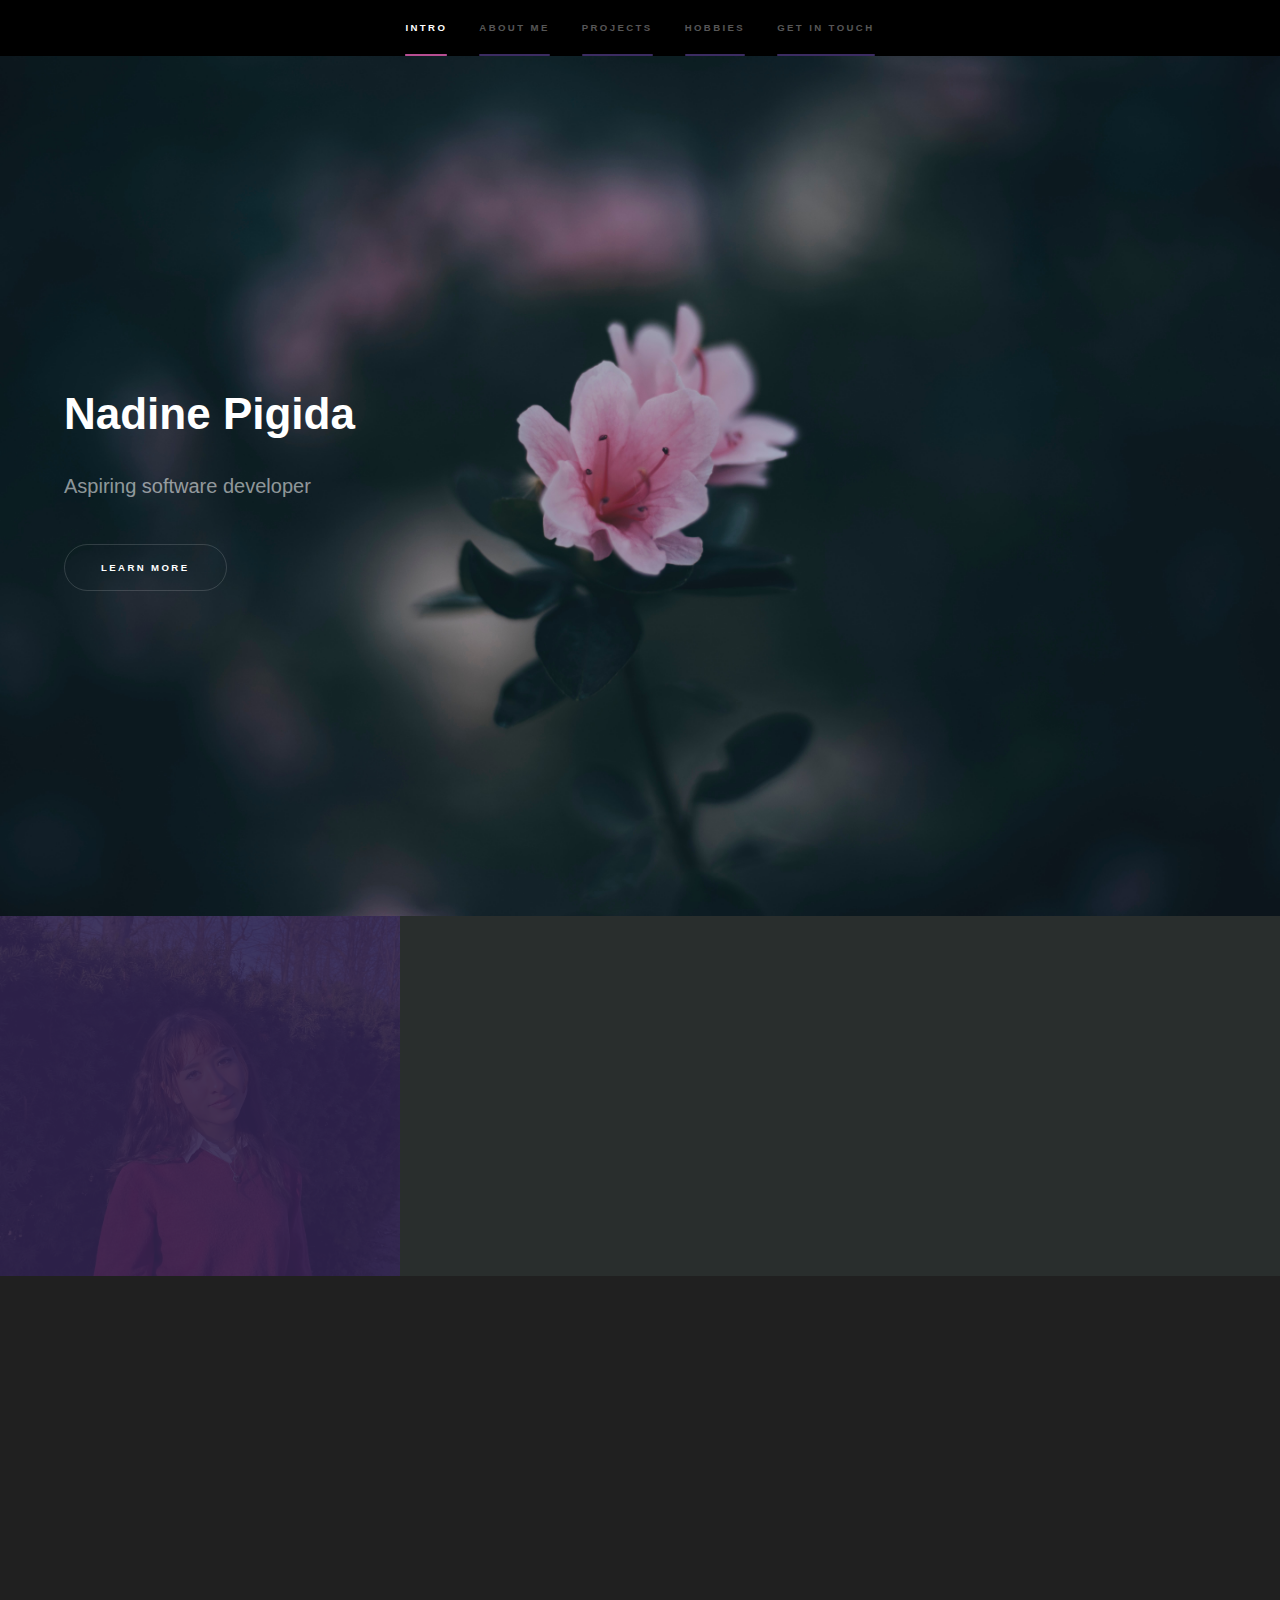
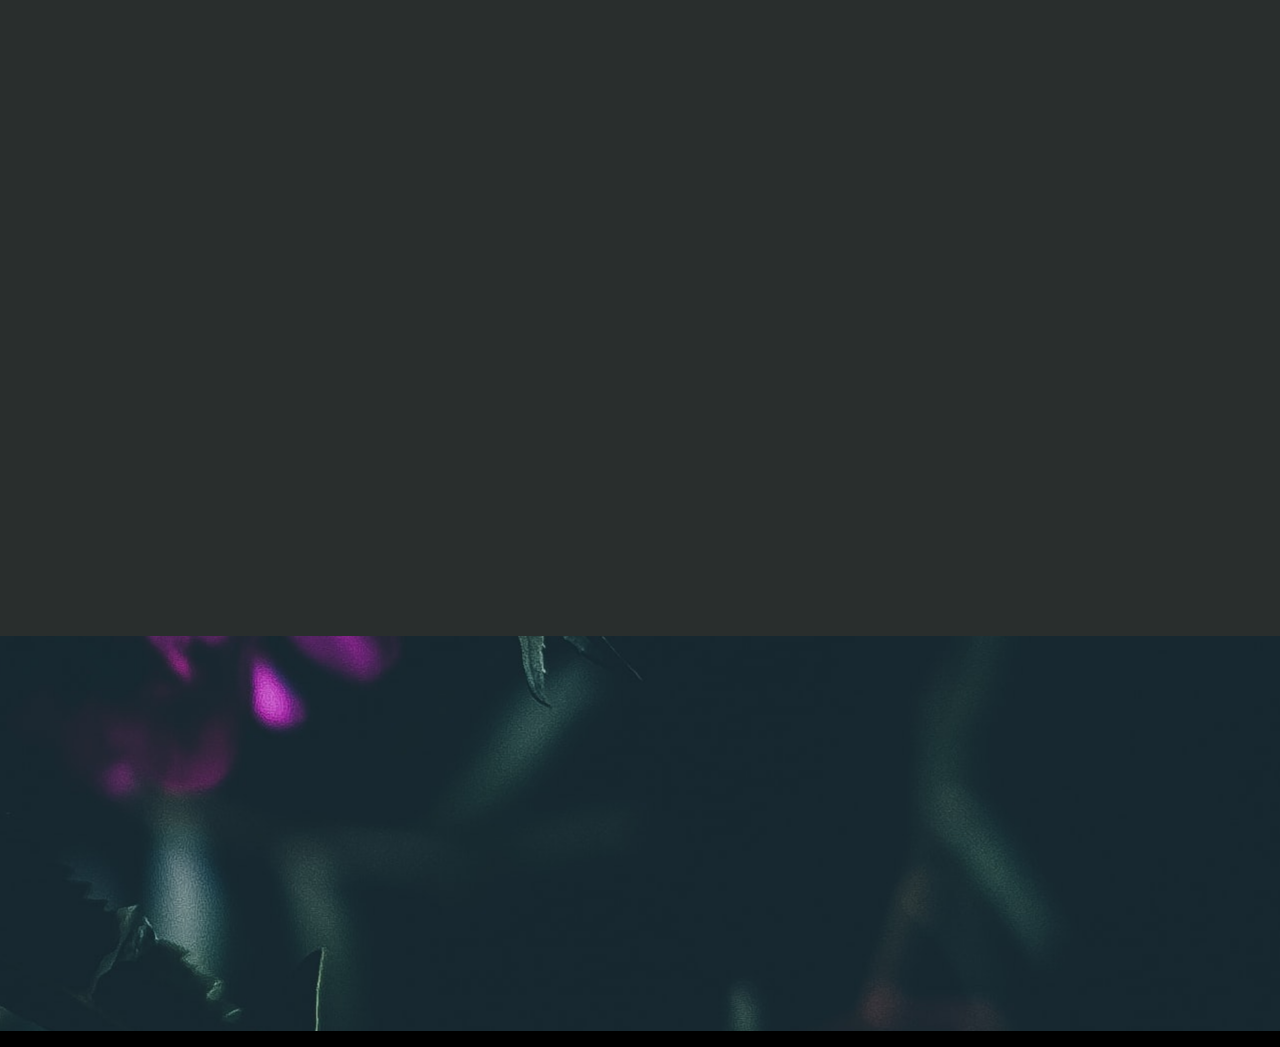
==== index.html @ 4c0759bb "Copying website!" ====
<!DOCTYPE HTML>
<!--
	Hyperspace by HTML5 UP
	html5up.net | @ajlkn
	Free for personal and commercial use under the CCA 3.0 license (html5up.net/license)
-->
<html>
	<head>
		<title>Nadine Pigida</title>
		<meta charset="utf-8" />
		<meta name="viewport" content="width=device-width, initial-scale=1, user-scalable=no" />
		<link rel="stylesheet" href="assets/css/main.css" />
		<noscript><link rel="stylesheet" href="assets/css/noscript.css" /></noscript>
	</head>
	<body class="is-preload">

		<!-- Sidebar -->
			<section id="sidebar">
				<div class="inner">
					<nav>
						<ul>
							<li><a href="#intro">Intro</a></li>
							<li><a href="#one">About me</a></li>
							<li><a href="#two">Projects</a></li>
							<li><a href="#three">Hobbies</a></li>
							<li><a href="#four">Get in touch</a></li>
						</ul>
					</nav>
				</div>
			</section>

		<!-- Wrapper -->
			<div id="wrapper">

				<!-- Intro -->
					<section id="intro" class="wrapper style1 fullscreen fade-up">
						<div class="inner">
							<h1>Nadine Pigida</h1>
							<p>Aspiring software developer<br></p>
							<ul class="actions">
								<li><a href="#one" class="button scrolly">Learn more</a></li>
							</ul>
						</div>
					</section>

				<!-- One -->
					<section id="one" class="wrapper style2 spotlights">
						<section>
							<a href="#" class="image"><img src="images/me.jpg" alt="" data-position="center center" /></a>
							<div class="content">
								<div class="inner">
									<h2>About me</h2>
									<p>Hi! My name is Nadine, and I'm currently in my 2A term pursuing a Computer Science degree at the University of Waterloo.
										I'm interested in finding innovative software solutions to improve the lives of others.
									</p>
									<ul class="actions">
										<li><a href="Resume.pdf" class="button" download>Download my resume!</a></li>
									<ul>
									</div>	
								</div>
								
								
							</section>
						</section>
					</section>


				<!-- Two -->
					<section id="two" class="wrapper style3 fade-up">
						<div class="inner">
							<span class="icon solid major fa-code"></span>
							<h2>Projects</h2>
							<p>Here are some projects that I've created during hackathons or during my free time!</p>
							<section id="one" class="wrapper style2-alt spotlights">
								<section>
									<div class="content">
										<div class="inner">
											<h2>KindKart</h2>
											<p>Ethical shopping and coupon database Chrome browser extension using HTML, CSS, 
												JavaScript, and Google Firebase.</p>
											<ul class="actions">
												<li><a href="http://kindkart.ca/" class="button">Visit website</a></li>
												<li><a href="https://github.com/nadinepi/KindKart" class="button">GitHub</a></li>
											</ul>
										</div>
									</div>
									<a href="http://kindkart.ca/" class="image"><img src="images/kindkart.png" alt="" data-position="center center" /></a>
								</section>
								<section>
									<a href="#" class="image"><img src="images/carrot.png" alt="" data-position="center center" /></a>
									<div class="content">
										<div class="inner">
											<h2>Carrot</h2>
											<p>Using positive-reinforcement to motivate children to complete tasks! Created with
												HTML, CSS, and JavaScript.
											</p>
											<ul class="actions">
												<li><a href="https://github.com/nadinepi/Carrot.github.io" class="button">GitHub</a></li>
											<ul>
										</div>
									</div>
								</section>
								<section>
									<div class="content">
										<div class="inner">
											<h2>Forget Me Not</h2>
											<p>An android application that is geared towards students, reminding them to take care 
												of themselves. With personal customization, students will get daily
												 reminders to help them keep track of their water intake, maintain a workout routine, consistent sleep schedule, and wash their hands!
											</p>
											<ul class="actions">
												<li><a href="https://github.com/nadinepi/ForgetMeNot" class="button">GitHub</a></li>
											</ul>
										</div>
									</div>
									<a href="#" class="image"><img src="images/forgetmenot.png" alt="" data-position="left center" /></a>
								</section>
							</section>

							<ul class="actions">
								<li><a href="generic.html" class="button">Learn more</a></li>
							</ul>
						</div>
					</section>

					<section id="three" class="wrapper style2 fade-up">
						<div class="inner">
							<h2>Hobbies</h2>
							<p>I love making time for myself to create art and play music. Creating art has taught me to be patient,
								detail-oriented, and to not be afraid of a challenge.
							</p>
							<section id="portfolio">
								<div class="project">
								  <img class="project__image" src="images/iceland.JPG" />
								  <div class="grid__overlay">
									<p>Oil painting - Waterfall in Iceland</p>
								  </div>
								</div>
								
								<div class="project">
								  <img class="project__image" src="images/cherries.jpg" />
								  <div class="grid__overlay">
									  <p>Oil painting - Cherries</p>
								  </div>
								</div>
								
								<div class="project">
								  <img class="project__image" src="images/bobross.jpg" />
								  <div class="grid__overlay">
									<p>Oil painting - The Grandeur of Summer (Bob Ross)</p>
								  </div>
								</div>
								
								<div class="project">
								  <img class="project__image" src="images/apple.jpg" />
								  <div class="grid__overlay">
									<p>Oil painting - Apple</p>
								  </div>
								</div>
								<div class="project">
								  <img class="project__image" src="images/rose.png" />
								  <div class="grid__overlay">
									<p>Sketch - Rose</p>
								  </div>
								</div>
								
								<div class="project">
								  <img class="project__image" src="images/daenerys.JPG" />
								  <div class="grid__overlay">
									<p>Sketch - Daenerys</p>
								  </div>
								</div>
								
								<div class="project">
								  <img class="project__image" src="https://images.unsplash.com/photo-1481762554390-ff5562748bdf?ixlib=rb-0.3.5&s=1b7f850b7f8f702e237b0f81c0ec0bf5&auto=format&fit=crop&w=700&q=80" />
								  <div class="grid__overlay">
									<button class="viewbutton">view more</button>
								  </div>
								</div>
								
								<div class="project">
								  <img class="project__image" src="https://images.unsplash.com/photo-1463620695885-8a91d87c53d0?ixlib=rb-0.3.5&s=e5bf2f64858b8abe2a386b0c6df594e4&auto=format&fit=crop&w=700&q=80" />
								  <div class="grid__overlay">
									<button class="viewbutton">view more</button>
								  </div>
								</div>
								<div class="overlay">
								  <div class="overlay__inner">
									<p class="close"></p>
									<img>
								  </div>
								</div>
							  </section>
						</div>
					</section>

				<!-- Three -->
					<section id="four" class="wrapper style1 fade-up">
						<div class="inner">
							<h2>Get in touch</h2>
							<p>Feel free to reach out to me through any of these methods!</p>
							<div class="split style1">
								<section>
									<ul class="contact">
										<li>
											<h3>Email</h3>
											<a href="nadine.pigida@live.com">nadine.pigida@live.com</a>
										</li>
										<li>
											<h3>Social</h3>
											<ul class="icons">
												<li><a href="https://github.com/nadinepi" class="icon brands fa-github"><span class="label">GitHub</span></a></li>
												<li><a href="https://www.linkedin.com/in/nadine-pigida-a307551ab/" class="icon brands fa-linkedin-in"><span class="label">LinkedIn</span></a></li>
											</ul>
										</li>
									</ul>
								</section>
							</div>
						</div>
					</section>

			</div>

		<!-- Footer -->

		<!-- Scripts -->
			<script src="assets/js/jquery.min.js"></script>
			<script src="assets/js/jquery.scrollex.min.js"></script>
			<script src="assets/js/jquery.scrolly.min.js"></script>
			<script src="assets/js/browser.min.js"></script>
			<script src="assets/js/breakpoints.min.js"></script>
			<script src="assets/js/util.js"></script>
			<script src="assets/js/main.js"></script>

	</body>
</html>
---- assets/css/main.css ----
@import url(fontawesome-all.min.css);

/*
	Hyperspace by HTML5 UP
	html5up.net | @ajlkn
	Free for personal and commercial use under the CCA 3.0 license (html5up.net/license)
*/

html, body, div, span, applet, object,
iframe, h1, h2, h3, h4, h5, h6, p, blockquote,
pre, a, abbr, acronym, address, big, cite,
code, del, dfn, em, img, ins, kbd, q, s, samp,
small, strike, strong, sub, sup, tt, var, b,
u, i, center, dl, dt, dd, ol, ul, li, fieldset,
form, label, legend, table, caption, tbody,
tfoot, thead, tr, th, td, article, aside,
canvas, details, embed, figure, figcaption,
footer, header, hgroup, menu, nav, output, ruby,
section, summary, time, mark, audio, video {
	margin: 0;
	padding: 0;
	border: 0;
	font-size: 100%;
	font: inherit;
	vertical-align: baseline;}

article, aside, details, figcaption, figure,
footer, header, hgroup, menu, nav, section {
	display: block;}

body {
	line-height: 1;
}

ol, ul {
	list-style: none;
}

blockquote, q {
	quotes: none;
}

	blockquote:before, blockquote:after, q:before, q:after {
		content: '';
		content: none;
	}

table {
	border-collapse: collapse;
	border-spacing: 0;
}

body {
	-webkit-text-size-adjust: none;
}

mark {
	background-color: transparent;
	color: inherit;
}

input::-moz-focus-inner {
	border: 0;
	padding: 0;
}

input, select, textarea {
	-moz-appearance: none;
	-webkit-appearance: none;
	-ms-appearance: none;
	appearance: none;
}

/* Basic */

	@-ms-viewport {
		width: device-width;
	}

	body {
		-ms-overflow-style: scrollbar;
	}

	@media screen and (max-width: 480px) {

		html, body {
			min-width: 320px;
		}

	}

	html {
		box-sizing: border-box;
	}

	*, *:before, *:after {
		box-sizing: inherit;
	}

	body {
		background: #000000;
	}

		body.is-preload *, body.is-preload *:before, body.is-preload *:after {
			-moz-animation: none !important;
			-webkit-animation: none !important;
			-ms-animation: none !important;
			animation: none !important;
			-moz-transition: none !important;
			-webkit-transition: none !important;
			-ms-transition: none !important;
			transition: none !important;
		}

/* Type */

	body, input, select, textarea {
		color: rgba(255, 255, 255, 0.55);
		font-family: Arial, Helvetica, sans-serif;
		font-size: 16.5pt;
		font-weight: normal;
		line-height: 1.75;
	}

		@media screen and (max-width: 1680px) {

			body, input, select, textarea {
				font-size: 13pt;
			}

		}

		@media screen and (max-width: 1280px) {

			body, input, select, textarea {
				font-size: 12pt;
			}

		}

		@media screen and (max-width: 360px) {

			body, input, select, textarea {
				font-size: 11pt;
			}

		}

	a {
		-moz-transition: color 0.2s ease, border-bottom-color 0.2s ease;
		-webkit-transition: color 0.2s ease, border-bottom-color 0.2s ease;
		-ms-transition: color 0.2s ease, border-bottom-color 0.2s ease;
		transition: color 0.2s ease, border-bottom-color 0.2s ease;
		border-bottom: dotted 1px rgba(255, 255, 255, 0.35);
		color: inherit;
		text-decoration: none;
	}

		a:hover {
			border-bottom-color: transparent;
			color: #ffffff;
		}

	strong, b {
		color: #ffffff;
		font-weight: bold;
	}

	em, i {
		font-style: italic;
	}

	p {
		margin: 0 0 2em 0;
	}

	h1, h2, h3, h4, h5, h6 {
		color: #ffffff;
		font-weight: bold;
		line-height: 1.5;
		margin: 0 0 0.5em 0;
	}

		h1 a, h2 a, h3 a, h4 a, h5 a, h6 a {
			color: inherit;
			text-decoration: none;
		}

	h1 {
		font-size: 2.75em;
	}

		h1.major {
			margin: 0 0 1.3em 0;
			position: relative;
			padding-bottom: 0.35em;
		}

			h1.major:after {
				background-image: -moz-linear-gradient(to right, #5e42a6, #b74e91);
				background-image: -webkit-linear-gradient(to right, #5e42a6, #b74e91);
				background-image: -ms-linear-gradient(to right, #5e42a6, #b74e91);
				background-image: linear-gradient(to right, #5e42a6, #b74e91);
				-moz-transition: max-width 0.2s ease;
				-webkit-transition: max-width 0.2s ease;
				-ms-transition: max-width 0.2s ease;
				transition: max-width 0.2s ease;
				border-radius: 0.2em;
				bottom: 0;
				content: '';
				height: 0.05em;
				position: absolute;
				right: 0;
				width: 100%;
			}

	h2 {
		font-size: 1.75em;
	}

	h3 {
		font-size: 1.1em;
	}

	h4 {
		font-size: 1em;
	}

	h5 {
		font-size: 0.8em;
	}

	h6 {
		font-size: 0.6em;
	}

	@media screen and (max-width: 736px) {

		h1 {
			font-size: 2em;
		}

		h2 {
			font-size: 1.25em;
		}

		h3 {
			font-size: 1em;
		}

		h4 {
			font-size: 0.8em;
		}

		h5 {
			font-size: 0.6em;
		}

		h6 {
			font-size: 0.6em;
		}

	}

	sub {
		font-size: 0.8em;
		position: relative;
		top: 0.5em;
	}

	sup {
		font-size: 0.8em;
		position: relative;
		top: -0.5em;
	}

	blockquote {
		border-left: solid 4px rgba(255, 255, 255, 0.15);
		font-style: italic;
		margin: 0 0 2em 0;
		padding: 0.5em 0 0.5em 2em;
	}

	code {
		background: rgba(255, 255, 255, 0.05);
		border-radius: 0.25em;
		border: solid 1px rgba(255, 255, 255, 0.15);
		font-family: "Courier New", monospace;
		font-size: 0.9em;
		margin: 0 0.25em;
		padding: 0.25em 0.65em;
	}

	pre {
		-webkit-overflow-scrolling: touch;
		font-family: "Courier New", monospace;
		font-size: 0.9em;
		margin: 0 0 2em 0;
	}

		pre code {
			display: block;
			line-height: 1.75em;
			padding: 1em 1.5em;
			overflow-x: auto;
		}

	hr {
		border: 0;
		border-bottom: solid 1px rgba(255, 255, 255, 0.15);
		margin: 2em 0;
	}

		hr.major {
			margin: 3em 0;
		}

	.align-left {
		text-align: left;
	}

	.align-center {
		text-align: center;
	}

	.align-right {
		text-align: right;
	}

/* Row */

	.row {
		display: flex;
		flex-wrap: wrap;
		box-sizing: border-box;
		align-items: stretch;
	}

		.row > * {
			box-sizing: border-box;
		}

		.row.gtr-uniform > * > :last-child {
			margin-bottom: 0;
		}

		.row.aln-left {
			justify-content: flex-start;
		}

		.row.aln-center {
			justify-content: center;
		}

		.row.aln-right {
			justify-content: flex-end;
		}

		.row.aln-top {
			align-items: flex-start;
		}

		.row.aln-middle {
			align-items: center;
		}

		.row.aln-bottom {
			align-items: flex-end;
		}

		.row > .imp {
			order: -1;
		}

		.row > .col-1 {
			width: 8.33333%;
		}

		.row > .off-1 {
			margin-left: 8.33333%;
		}

		.row > .col-2 {
			width: 16.66667%;
		}

		.row > .off-2 {
			margin-left: 16.66667%;
		}

		.row > .col-3 {
			width: 25%;
		}

		.row > .off-3 {
			margin-left: 25%;
		}

		.row > .col-4 {
			width: 33.33333%;
		}

		.row > .off-4 {
			margin-left: 33.33333%;
		}

		.row > .col-5 {
			width: 41.66667%;
		}

		.row > .off-5 {
			margin-left: 41.66667%;
		}

		.row > .col-6 {
			width: 50%;
		}

		.row > .off-6 {
			margin-left: 50%;
		}

		.row > .col-7 {
			width: 58.33333%;
		}

		.row > .off-7 {
			margin-left: 58.33333%;
		}

		.row > .col-8 {
			width: 66.66667%;
		}

		.row > .off-8 {
			margin-left: 66.66667%;
		}

		.row > .col-9 {
			width: 75%;
		}

		.row > .off-9 {
			margin-left: 75%;
		}

		.row > .col-10 {
			width: 83.33333%;
		}

		.row > .off-10 {
			margin-left: 83.33333%;
		}

		.row > .col-11 {
			width: 91.66667%;
		}

		.row > .off-11 {
			margin-left: 91.66667%;
		}

		.row > .col-12 {
			width: 100%;
		}

		.row > .off-12 {
			margin-left: 100%;
		}

		.row.gtr-0 {
			margin-top: 0;
			margin-left: 0em;
		}

			.row.gtr-0 > * {
				padding: 0 0 0 0em;
			}

			.row.gtr-0.gtr-uniform {
				margin-top: 0em;
			}

				.row.gtr-0.gtr-uniform > * {
					padding-top: 0em;
				}

		.row.gtr-25 {
			margin-top: 0;
			margin-left: -0.375em;
		}

			.row.gtr-25 > * {
				padding: 0 0 0 0.375em;
			}

			.row.gtr-25.gtr-uniform {
				margin-top: -0.375em;
			}

				.row.gtr-25.gtr-uniform > * {
					padding-top: 0.375em;
				}

		.row.gtr-50 {
			margin-top: 0;
			margin-left: -0.75em;
		}

			.row.gtr-50 > * {
				padding: 0 0 0 0.75em;
			}

			.row.gtr-50.gtr-uniform {
				margin-top: -0.75em;
			}

				.row.gtr-50.gtr-uniform > * {
					padding-top: 0.75em;
				}

		.row {
			margin-top: 0;
			margin-left: -1.5em;
		}

			.row > * {
				padding: 0 0 0 1.5em;
			}

			.row.gtr-uniform {
				margin-top: -1.5em;
			}

				.row.gtr-uniform > * {
					padding-top: 1.5em;
				}

		.row.gtr-150 {
			margin-top: 0;
			margin-left: -2.25em;
		}

			.row.gtr-150 > * {
				padding: 0 0 0 2.25em;
			}

			.row.gtr-150.gtr-uniform {
				margin-top: -2.25em;
			}

				.row.gtr-150.gtr-uniform > * {
					padding-top: 2.25em;
				}

		.row.gtr-200 {
			margin-top: 0;
			margin-left: -3em;
		}

			.row.gtr-200 > * {
				padding: 0 0 0 3em;
			}

			.row.gtr-200.gtr-uniform {
				margin-top: -3em;
			}

				.row.gtr-200.gtr-uniform > * {
					padding-top: 3em;
				}

		@media screen and (max-width: 1680px) {

			.row {
				display: flex;
				flex-wrap: wrap;
				box-sizing: border-box;
				align-items: stretch;
			}

				.row > * {
					box-sizing: border-box;
				}

				.row.gtr-uniform > * > :last-child {
					margin-bottom: 0;
				}

				.row.aln-left {
					justify-content: flex-start;
				}

				.row.aln-center {
					justify-content: center;
				}

				.row.aln-right {
					justify-content: flex-end;
				}

				.row.aln-top {
					align-items: flex-start;
				}

				.row.aln-middle {
					align-items: center;
				}

				.row.aln-bottom {
					align-items: flex-end;
				}

				.row > .imp-xlarge {
					order: -1;
				}

				.row > .col-1-xlarge {
					width: 8.33333%;
				}

				.row > .off-1-xlarge {
					margin-left: 8.33333%;
				}

				.row > .col-2-xlarge {
					width: 16.66667%;
				}

				.row > .off-2-xlarge {
					margin-left: 16.66667%;
				}

				.row > .col-3-xlarge {
					width: 25%;
				}

				.row > .off-3-xlarge {
					margin-left: 25%;
				}

				.row > .col-4-xlarge {
					width: 33.33333%;
				}

				.row > .off-4-xlarge {
					margin-left: 33.33333%;
				}

				.row > .col-5-xlarge {
					width: 41.66667%;
				}

				.row > .off-5-xlarge {
					margin-left: 41.66667%;
				}

				.row > .col-6-xlarge {
					width: 50%;
				}

				.row > .off-6-xlarge {
					margin-left: 50%;
				}

				.row > .col-7-xlarge {
					width: 58.33333%;
				}

				.row > .off-7-xlarge {
					margin-left: 58.33333%;
				}

				.row > .col-8-xlarge {
					width: 66.66667%;
				}

				.row > .off-8-xlarge {
					margin-left: 66.66667%;
				}

				.row > .col-9-xlarge {
					width: 75%;
				}

				.row > .off-9-xlarge {
					margin-left: 75%;
				}

				.row > .col-10-xlarge {
					width: 83.33333%;
				}

				.row > .off-10-xlarge {
					margin-left: 83.33333%;
				}

				.row > .col-11-xlarge {
					width: 91.66667%;
				}

				.row > .off-11-xlarge {
					margin-left: 91.66667%;
				}

				.row > .col-12-xlarge {
					width: 100%;
				}

				.row > .off-12-xlarge {
					margin-left: 100%;
				}

				.row.gtr-0 {
					margin-top: 0;
					margin-left: 0em;
				}

					.row.gtr-0 > * {
						padding: 0 0 0 0em;
					}

					.row.gtr-0.gtr-uniform {
						margin-top: 0em;
					}

						.row.gtr-0.gtr-uniform > * {
							padding-top: 0em;
						}

				.row.gtr-25 {
					margin-top: 0;
					margin-left: -0.375em;
				}

					.row.gtr-25 > * {
						padding: 0 0 0 0.375em;
					}

					.row.gtr-25.gtr-uniform {
						margin-top: -0.375em;
					}

						.row.gtr-25.gtr-uniform > * {
							padding-top: 0.375em;
						}

				.row.gtr-50 {
					margin-top: 0;
					margin-left: -0.75em;
				}

					.row.gtr-50 > * {
						padding: 0 0 0 0.75em;
					}

					.row.gtr-50.gtr-uniform {
						margin-top: -0.75em;
					}

						.row.gtr-50.gtr-uniform > * {
							padding-top: 0.75em;
						}

				.row {
					margin-top: 0;
					margin-left: -1.5em;
				}

					.row > * {
						padding: 0 0 0 1.5em;
					}

					.row.gtr-uniform {
						margin-top: -1.5em;
					}

						.row.gtr-uniform > * {
							padding-top: 1.5em;
						}

				.row.gtr-150 {
					margin-top: 0;
					margin-left: -2.25em;
				}

					.row.gtr-150 > * {
						padding: 0 0 0 2.25em;
					}

					.row.gtr-150.gtr-uniform {
						margin-top: -2.25em;
					}

						.row.gtr-150.gtr-uniform > * {
							padding-top: 2.25em;
						}

				.row.gtr-200 {
					margin-top: 0;
					margin-left: -3em;
				}

					.row.gtr-200 > * {
						padding: 0 0 0 3em;
					}

					.row.gtr-200.gtr-uniform {
						margin-top: -3em;
					}

						.row.gtr-200.gtr-uniform > * {
							padding-top: 3em;
						}

		}

		@media screen and (max-width: 1280px) {

			.row {
				display: flex;
				flex-wrap: wrap;
				box-sizing: border-box;
				align-items: stretch;
			}

				.row > * {
					box-sizing: border-box;
				}

				.row.gtr-uniform > * > :last-child {
					margin-bottom: 0;
				}

				.row.aln-left {
					justify-content: flex-start;
				}

				.row.aln-center {
					justify-content: center;
				}

				.row.aln-right {
					justify-content: flex-end;
				}

				.row.aln-top {
					align-items: flex-start;
				}

				.row.aln-middle {
					align-items: center;
				}

				.row.aln-bottom {
					align-items: flex-end;
				}

				.row > .imp-large {
					order: -1;
				}

				.row > .col-1-large {
					width: 8.33333%;
				}

				.row > .off-1-large {
					margin-left: 8.33333%;
				}

				.row > .col-2-large {
					width: 16.66667%;
				}

				.row > .off-2-large {
					margin-left: 16.66667%;
				}

				.row > .col-3-large {
					width: 25%;
				}

				.row > .off-3-large {
					margin-left: 25%;
				}

				.row > .col-4-large {
					width: 33.33333%;
				}

				.row > .off-4-large {
					margin-left: 33.33333%;
				}

				.row > .col-5-large {
					width: 41.66667%;
				}

				.row > .off-5-large {
					margin-left: 41.66667%;
				}

				.row > .col-6-large {
					width: 50%;
				}

				.row > .off-6-large {
					margin-left: 50%;
				}

				.row > .col-7-large {
					width: 58.33333%;
				}

				.row > .off-7-large {
					margin-left: 58.33333%;
				}

				.row > .col-8-large {
					width: 66.66667%;
				}

				.row > .off-8-large {
					margin-left: 66.66667%;
				}

				.row > .col-9-large {
					width: 75%;
				}

				.row > .off-9-large {
					margin-left: 75%;
				}

				.row > .col-10-large {
					width: 83.33333%;
				}

				.row > .off-10-large {
					margin-left: 83.33333%;
				}

				.row > .col-11-large {
					width: 91.66667%;
				}

				.row > .off-11-large {
					margin-left: 91.66667%;
				}

				.row > .col-12-large {
					width: 100%;
				}

				.row > .off-12-large {
					margin-left: 100%;
				}

				.row.gtr-0 {
					margin-top: 0;
					margin-left: 0em;
				}

					.row.gtr-0 > * {
						padding: 0 0 0 0em;
					}

					.row.gtr-0.gtr-uniform {
						margin-top: 0em;
					}

						.row.gtr-0.gtr-uniform > * {
							padding-top: 0em;
						}

				.row.gtr-25 {
					margin-top: 0;
					margin-left: -0.375em;
				}

					.row.gtr-25 > * {
						padding: 0 0 0 0.375em;
					}

					.row.gtr-25.gtr-uniform {
						margin-top: -0.375em;
					}

						.row.gtr-25.gtr-uniform > * {
							padding-top: 0.375em;
						}

				.row.gtr-50 {
					margin-top: 0;
					margin-left: -0.75em;
				}

					.row.gtr-50 > * {
						padding: 0 0 0 0.75em;
					}

					.row.gtr-50.gtr-uniform {
						margin-top: -0.75em;
					}

						.row.gtr-50.gtr-uniform > * {
							padding-top: 0.75em;
						}

				.row {
					margin-top: 0;
					margin-left: -1.5em;
				}

					.row > * {
						padding: 0 0 0 1.5em;
					}

					.row.gtr-uniform {
						margin-top: -1.5em;
					}

						.row.gtr-uniform > * {
							padding-top: 1.5em;
						}

				.row.gtr-150 {
					margin-top: 0;
					margin-left: -2.25em;
				}

					.row.gtr-150 > * {
						padding: 0 0 0 2.25em;
					}

					.row.gtr-150.gtr-uniform {
						margin-top: -2.25em;
					}

						.row.gtr-150.gtr-uniform > * {
							padding-top: 2.25em;
						}

				.row.gtr-200 {
					margin-top: 0;
					margin-left: -3em;
				}

					.row.gtr-200 > * {
						padding: 0 0 0 3em;
					}

					.row.gtr-200.gtr-uniform {
						margin-top: -3em;
					}

						.row.gtr-200.gtr-uniform > * {
							padding-top: 3em;
						}

		}

		@media screen and (max-width: 980px) {

			.row {
				display: flex;
				flex-wrap: wrap;
				box-sizing: border-box;
				align-items: stretch;
			}

				.row > * {
					box-sizing: border-box;
				}

				.row.gtr-uniform > * > :last-child {
					margin-bottom: 0;
				}

				.row.aln-left {
					justify-content: flex-start;
				}

				.row.aln-center {
					justify-content: center;
				}

				.row.aln-right {
					justify-content: flex-end;
				}

				.row.aln-top {
					align-items: flex-start;
				}

				.row.aln-middle {
					align-items: center;
				}

				.row.aln-bottom {
					align-items: flex-end;
				}

				.row > .imp-medium {
					order: -1;
				}

				.row > .col-1-medium {
					width: 8.33333%;
				}

				.row > .off-1-medium {
					margin-left: 8.33333%;
				}

				.row > .col-2-medium {
					width: 16.66667%;
				}

				.row > .off-2-medium {
					margin-left: 16.66667%;
				}

				.row > .col-3-medium {
					width: 25%;
				}

				.row > .off-3-medium {
					margin-left: 25%;
				}

				.row > .col-4-medium {
					width: 33.33333%;
				}

				.row > .off-4-medium {
					margin-left: 33.33333%;
				}

				.row > .col-5-medium {
					width: 41.66667%;
				}

				.row > .off-5-medium {
					margin-left: 41.66667%;
				}

				.row > .col-6-medium {
					width: 50%;
				}

				.row > .off-6-medium {
					margin-left: 50%;
				}

				.row > .col-7-medium {
					width: 58.33333%;
				}

				.row > .off-7-medium {
					margin-left: 58.33333%;
				}

				.row > .col-8-medium {
					width: 66.66667%;
				}

				.row > .off-8-medium {
					margin-left: 66.66667%;
				}

				.row > .col-9-medium {
					width: 75%;
				}

				.row > .off-9-medium {
					margin-left: 75%;
				}

				.row > .col-10-medium {
					width: 83.33333%;
				}

				.row > .off-10-medium {
					margin-left: 83.33333%;
				}

				.row > .col-11-medium {
					width: 91.66667%;
				}

				.row > .off-11-medium {
					margin-left: 91.66667%;
				}

				.row > .col-12-medium {
					width: 100%;
				}

				.row > .off-12-medium {
					margin-left: 100%;
				}

				.row.gtr-0 {
					margin-top: 0;
					margin-left: 0em;
				}

					.row.gtr-0 > * {
						padding: 0 0 0 0em;
					}

					.row.gtr-0.gtr-uniform {
						margin-top: 0em;
					}

						.row.gtr-0.gtr-uniform > * {
							padding-top: 0em;
						}

				.row.gtr-25 {
					margin-top: 0;
					margin-left: -0.375em;
				}

					.row.gtr-25 > * {
						padding: 0 0 0 0.375em;
					}

					.row.gtr-25.gtr-uniform {
						margin-top: -0.375em;
					}

						.row.gtr-25.gtr-uniform > * {
							padding-top: 0.375em;
						}

				.row.gtr-50 {
					margin-top: 0;
					margin-left: -0.75em;
				}

					.row.gtr-50 > * {
						padding: 0 0 0 0.75em;
					}

					.row.gtr-50.gtr-uniform {
						margin-top: -0.75em;
					}

						.row.gtr-50.gtr-uniform > * {
							padding-top: 0.75em;
						}

				.row {
					margin-top: 0;
					margin-left: -1.5em;
				}

					.row > * {
						padding: 0 0 0 1.5em;
					}

					.row.gtr-uniform {
						margin-top: -1.5em;
					}

						.row.gtr-uniform > * {
							padding-top: 1.5em;
						}

				.row.gtr-150 {
					margin-top: 0;
					margin-left: -2.25em;
				}

					.row.gtr-150 > * {
						padding: 0 0 0 2.25em;
					}

					.row.gtr-150.gtr-uniform {
						margin-top: -2.25em;
					}

						.row.gtr-150.gtr-uniform > * {
							padding-top: 2.25em;
						}

				.row.gtr-200 {
					margin-top: 0;
					margin-left: -3em;
				}

					.row.gtr-200 > * {
						padding: 0 0 0 3em;
					}

					.row.gtr-200.gtr-uniform {
						margin-top: -3em;
					}

						.row.gtr-200.gtr-uniform > * {
							padding-top: 3em;
						}

		}

		@media screen and (max-width: 736px) {

			.row {
				display: flex;
				flex-wrap: wrap;
				box-sizing: border-box;
				align-items: stretch;
			}

				.row > * {
					box-sizing: border-box;
				}

				.row.gtr-uniform > * > :last-child {
					margin-bottom: 0;
				}

				.row.aln-left {
					justify-content: flex-start;
				}

				.row.aln-center {
					justify-content: center;
				}

				.row.aln-right {
					justify-content: flex-end;
				}

				.row.aln-top {
					align-items: flex-start;
				}

				.row.aln-middle {
					align-items: center;
				}

				.row.aln-bottom {
					align-items: flex-end;
				}

				.row > .imp-small {
					order: -1;
				}

				.row > .col-1-small {
					width: 8.33333%;
				}

				.row > .off-1-small {
					margin-left: 8.33333%;
				}

				.row > .col-2-small {
					width: 16.66667%;
				}

				.row > .off-2-small {
					margin-left: 16.66667%;
				}

				.row > .col-3-small {
					width: 25%;
				}

				.row > .off-3-small {
					margin-left: 25%;
				}

				.row > .col-4-small {
					width: 33.33333%;
				}

				.row > .off-4-small {
					margin-left: 33.33333%;
				}

				.row > .col-5-small {
					width: 41.66667%;
				}

				.row > .off-5-small {
					margin-left: 41.66667%;
				}

				.row > .col-6-small {
					width: 50%;
				}

				.row > .off-6-small {
					margin-left: 50%;
				}

				.row > .col-7-small {
					width: 58.33333%;
				}

				.row > .off-7-small {
					margin-left: 58.33333%;
				}

				.row > .col-8-small {
					width: 66.66667%;
				}

				.row > .off-8-small {
					margin-left: 66.66667%;
				}

				.row > .col-9-small {
					width: 75%;
				}

				.row > .off-9-small {
					margin-left: 75%;
				}

				.row > .col-10-small {
					width: 83.33333%;
				}

				.row > .off-10-small {
					margin-left: 83.33333%;
				}

				.row > .col-11-small {
					width: 91.66667%;
				}

				.row > .off-11-small {
					margin-left: 91.66667%;
				}

				.row > .col-12-small {
					width: 100%;
				}

				.row > .off-12-small {
					margin-left: 100%;
				}

				.row.gtr-0 {
					margin-top: 0;
					margin-left: 0em;
				}

					.row.gtr-0 > * {
						padding: 0 0 0 0em;
					}

					.row.gtr-0.gtr-uniform {
						margin-top: 0em;
					}

						.row.gtr-0.gtr-uniform > * {
							padding-top: 0em;
						}

				.row.gtr-25 {
					margin-top: 0;
					margin-left: -0.375em;
				}

					.row.gtr-25 > * {
						padding: 0 0 0 0.375em;
					}

					.row.gtr-25.gtr-uniform {
						margin-top: -0.375em;
					}

						.row.gtr-25.gtr-uniform > * {
							padding-top: 0.375em;
						}

				.row.gtr-50 {
					margin-top: 0;
					margin-left: -0.75em;
				}

					.row.gtr-50 > * {
						padding: 0 0 0 0.75em;
					}

					.row.gtr-50.gtr-uniform {
						margin-top: -0.75em;
					}

						.row.gtr-50.gtr-uniform > * {
							padding-top: 0.75em;
						}

				.row {
					margin-top: 0;
					margin-left: -1.5em;
				}

					.row > * {
						padding: 0 0 0 1.5em;
					}

					.row.gtr-uniform {
						margin-top: -1.5em;
					}

						.row.gtr-uniform > * {
							padding-top: 1.5em;
						}

				.row.gtr-150 {
					margin-top: 0;
					margin-left: -2.25em;
				}

					.row.gtr-150 > * {
						padding: 0 0 0 2.25em;
					}

					.row.gtr-150.gtr-uniform {
						margin-top: -2.25em;
					}

						.row.gtr-150.gtr-uniform > * {
							padding-top: 2.25em;
						}

				.row.gtr-200 {
					margin-top: 0;
					margin-left: -3em;
				}

					.row.gtr-200 > * {
						padding: 0 0 0 3em;
					}

					.row.gtr-200.gtr-uniform {
						margin-top: -3em;
					}

						.row.gtr-200.gtr-uniform > * {
							padding-top: 3em;
						}

		}

		@media screen and (max-width: 480px) {

			.row {
				display: flex;
				flex-wrap: wrap;
				box-sizing: border-box;
				align-items: stretch;
			}

				.row > * {
					box-sizing: border-box;
				}

				.row.gtr-uniform > * > :last-child {
					margin-bottom: 0;
				}

				.row.aln-left {
					justify-content: flex-start;
				}

				.row.aln-center {
					justify-content: center;
				}

				.row.aln-right {
					justify-content: flex-end;
				}

				.row.aln-top {
					align-items: flex-start;
				}

				.row.aln-middle {
					align-items: center;
				}

				.row.aln-bottom {
					align-items: flex-end;
				}

				.row > .imp-xsmall {
					order: -1;
				}

				.row > .col-1-xsmall {
					width: 8.33333%;
				}

				.row > .off-1-xsmall {
					margin-left: 8.33333%;
				}

				.row > .col-2-xsmall {
					width: 16.66667%;
				}

				.row > .off-2-xsmall {
					margin-left: 16.66667%;
				}

				.row > .col-3-xsmall {
					width: 25%;
				}

				.row > .off-3-xsmall {
					margin-left: 25%;
				}

				.row > .col-4-xsmall {
					width: 33.33333%;
				}

				.row > .off-4-xsmall {
					margin-left: 33.33333%;
				}

				.row > .col-5-xsmall {
					width: 41.66667%;
				}

				.row > .off-5-xsmall {
					margin-left: 41.66667%;
				}

				.row > .col-6-xsmall {
					width: 50%;
				}

				.row > .off-6-xsmall {
					margin-left: 50%;
				}

				.row > .col-7-xsmall {
					width: 58.33333%;
				}

				.row > .off-7-xsmall {
					margin-left: 58.33333%;
				}

				.row > .col-8-xsmall {
					width: 66.66667%;
				}

				.row > .off-8-xsmall {
					margin-left: 66.66667%;
				}

				.row > .col-9-xsmall {
					width: 75%;
				}

				.row > .off-9-xsmall {
					margin-left: 75%;
				}

				.row > .col-10-xsmall {
					width: 83.33333%;
				}

				.row > .off-10-xsmall {
					margin-left: 83.33333%;
				}

				.row > .col-11-xsmall {
					width: 91.66667%;
				}

				.row > .off-11-xsmall {
					margin-left: 91.66667%;
				}

				.row > .col-12-xsmall {
					width: 100%;
				}

				.row > .off-12-xsmall {
					margin-left: 100%;
				}

				.row.gtr-0 {
					margin-top: 0;
					margin-left: 0em;
				}

					.row.gtr-0 > * {
						padding: 0 0 0 0em;
					}

					.row.gtr-0.gtr-uniform {
						margin-top: 0em;
					}

						.row.gtr-0.gtr-uniform > * {
							padding-top: 0em;
						}

				.row.gtr-25 {
					margin-top: 0;
					margin-left: -0.375em;
				}

					.row.gtr-25 > * {
						padding: 0 0 0 0.375em;
					}

					.row.gtr-25.gtr-uniform {
						margin-top: -0.375em;
					}

						.row.gtr-25.gtr-uniform > * {
							padding-top: 0.375em;
						}

				.row.gtr-50 {
					margin-top: 0;
					margin-left: -0.75em;
				}

					.row.gtr-50 > * {
						padding: 0 0 0 0.75em;
					}

					.row.gtr-50.gtr-uniform {
						margin-top: -0.75em;
					}

						.row.gtr-50.gtr-uniform > * {
							padding-top: 0.75em;
						}

				.row {
					margin-top: 0;
					margin-left: -1.5em;
				}

					.row > * {
						padding: 0 0 0 1.5em;
					}

					.row.gtr-uniform {
						margin-top: -1.5em;
					}

						.row.gtr-uniform > * {
							padding-top: 1.5em;
						}

				.row.gtr-150 {
					margin-top: 0;
					margin-left: -2.25em;
				}

					.row.gtr-150 > * {
						padding: 0 0 0 2.25em;
					}

					.row.gtr-150.gtr-uniform {
						margin-top: -2.25em;
					}

						.row.gtr-150.gtr-uniform > * {
							padding-top: 2.25em;
						}

				.row.gtr-200 {
					margin-top: 0;
					margin-left: -3em;
				}

					.row.gtr-200 > * {
						padding: 0 0 0 3em;
					}

					.row.gtr-200.gtr-uniform {
						margin-top: -3em;
					}

						.row.gtr-200.gtr-uniform > * {
							padding-top: 3em;
						}

		}

/* Box */

	.box {
		border-radius: 0.25em;
		border: solid 1px rgba(255, 255, 255, 0.15);
		margin-bottom: 2em;
		padding: 1.5em;
	}

		.box > :last-child,
		.box > :last-child > :last-child,
		.box > :last-child > :last-child > :last-child {
			margin-bottom: 0;
		}

		.box.alt {
			border: 0;
			border-radius: 0;
			padding: 0;
		}

/* Button */

	input[type="submit"],
	input[type="reset"],
	input[type="button"],
	button,
	.button {
		-moz-appearance: none;
		-webkit-appearance: none;
		-ms-appearance: none;
		appearance: none;
		-moz-transition: border-color 0.2s ease;
		-webkit-transition: border-color 0.2s ease;
		-ms-transition: border-color 0.2s ease;
		transition: border-color 0.2s ease;
		background-color: transparent;
		border: solid 1px !important;
		border-color: rgba(255, 255, 255, 0.15) !important;
		border-radius: 3em;
		color: #ffffff !important;
		cursor: pointer;
		display: inline-block;
		font-size: 0.6em;
		font-weight: bold;
		height: calc(4.75em + 2px);
		letter-spacing: 0.25em;
		line-height: 4.75em;
		outline: 0;
		padding: 0 3.75em;
		position: relative;
		text-align: center;
		text-decoration: none;
		text-transform: uppercase;
		white-space: nowrap;
	}

		input[type="submit"]:after,
		input[type="reset"]:after,
		input[type="button"]:after,
		button:after,
		.button:after {
			-moz-transform: scale(0.25);
			-webkit-transform: scale(0.25);
			-ms-transform: scale(0.25);
			transform: scale(0.25);
			pointer-events: none;
			-moz-transition: opacity 0.2s ease, -moz-transform 0.2s ease;
			-webkit-transition: opacity 0.2s ease, -webkit-transform 0.2s ease;
			-ms-transition: opacity 0.2s ease, -ms-transform 0.2s ease;
			transition: opacity 0.2s ease, transform 0.2s ease;
			background: #ffffff;
			border-radius: 3em;
			content: '';
			height: 100%;
			left: 0;
			opacity: 0;
			position: absolute;
			top: 0;
			width: 100%;
		}

		input[type="submit"].icon:before,
		input[type="reset"].icon:before,
		input[type="button"].icon:before,
		button.icon:before,
		.button.icon:before {
			margin-right: 0.75em;
		}

		input[type="submit"].fit,
		input[type="reset"].fit,
		input[type="button"].fit,
		button.fit,
		.button.fit {
			width: 100%;
		}

		input[type="submit"].small,
		input[type="reset"].small,
		input[type="button"].small,
		button.small,
		.button.small {
			font-size: 0.4em;
		}

		input[type="submit"].large,
		input[type="reset"].large,
		input[type="button"].large,
		button.large,
		.button.large {
			font-size: 0.8em;
		}

		input[type="submit"].primary,
		input[type="reset"].primary,
		input[type="button"].primary,
		button.primary,
		.button.primary {
			background-color: #ffffff;
			color: #312450 !important;
		}

			input[type="submit"].primary:after,
			input[type="reset"].primary:after,
			input[type="button"].primary:after,
			button.primary:after,
			.button.primary:after {
				display: none;
			}

		input[type="submit"].disabled, input[type="submit"]:disabled,
		input[type="reset"].disabled,
		input[type="reset"]:disabled,
		input[type="button"].disabled,
		input[type="button"]:disabled,
		button.disabled,
		button:disabled,
		.button.disabled,
		.button:disabled {
			cursor: default;
			opacity: 0.5;
			pointer-events: none;
		}

		input[type="submit"]:hover,
		input[type="reset"]:hover,
		input[type="button"]:hover,
		button:hover,
		.button:hover {
			border-color: rgba(255, 255, 255, 0.55) !important;
		}

			input[type="submit"]:hover:after,
			input[type="reset"]:hover:after,
			input[type="button"]:hover:after,
			button:hover:after,
			.button:hover:after {
				opacity: 0.05;
				-moz-transform: scale(1);
				-webkit-transform: scale(1);
				-ms-transform: scale(1);
				transform: scale(1);
			}

			input[type="submit"]:hover:active,
			input[type="reset"]:hover:active,
			input[type="button"]:hover:active,
			button:hover:active,
			.button:hover:active {
				border-color: #ffffff !important;
			}

				input[type="submit"]:hover:active:after,
				input[type="reset"]:hover:active:after,
				input[type="button"]:hover:active:after,
				button:hover:active:after,
				.button:hover:active:after {
					opacity: 0.1;
				}

/* Features */

	.features {
		display: -moz-flex;
		display: -webkit-flex;
		display: -ms-flex;
		display: flex;
		-moz-flex-wrap: wrap;
		-webkit-flex-wrap: wrap;
		-ms-flex-wrap: wrap;
		flex-wrap: wrap;
		border-radius: 0.25em;
		border: solid 1px rgba(255, 255, 255, 0.15);
		background: rgba(255, 255, 255, 0.05);
		margin: 0 0 2em 0;
	}

		.features section {
			padding: 3.5em 3em 1em 7em ;
			width: 50%;
			border-top: solid 1px rgba(255, 255, 255, 0.15);
			position: relative;
		}

			.features section:nth-child(-n + 2) {
				border-top-width: 0;
			}

			.features section:nth-child(2n) {
				border-left: solid 1px rgba(255, 255, 255, 0.15);
			}

			.features section .icon {
				-moz-transition: opacity 0.5s ease, -moz-transform 0.5s ease;
				-webkit-transition: opacity 0.5s ease, -webkit-transform 0.5s ease;
				-ms-transition: opacity 0.5s ease, -ms-transform 0.5s ease;
				transition: opacity 0.5s ease, transform 0.5s ease;
				-moz-transition-delay: 1s;
				-webkit-transition-delay: 1s;
				-ms-transition-delay: 1s;
				transition-delay: 1s;
				-moz-transform: scale(1);
				-webkit-transform: scale(1);
				-ms-transform: scale(1);
				transform: scale(1);
				position: absolute;
				left: 3em;
				top: 3em;
				opacity: 1;
			}

			.features section:nth-child(1) .icon {
				-moz-transition-delay: 0.15s;
				-webkit-transition-delay: 0.15s;
				-ms-transition-delay: 0.15s;
				transition-delay: 0.15s;
			}

			.features section:nth-child(2) .icon {
				-moz-transition-delay: 0.3s;
				-webkit-transition-delay: 0.3s;
				-ms-transition-delay: 0.3s;
				transition-delay: 0.3s;
			}

			.features section:nth-child(3) .icon {
				-moz-transition-delay: 0.45s;
				-webkit-transition-delay: 0.45s;
				-ms-transition-delay: 0.45s;
				transition-delay: 0.45s;
			}

			.features section:nth-child(4) .icon {
				-moz-transition-delay: 0.6s;
				-webkit-transition-delay: 0.6s;
				-ms-transition-delay: 0.6s;
				transition-delay: 0.6s;
			}

			.features section:nth-child(5) .icon {
				-moz-transition-delay: 0.75s;
				-webkit-transition-delay: 0.75s;
				-ms-transition-delay: 0.75s;
				transition-delay: 0.75s;
			}

			.features section:nth-child(6) .icon {
				-moz-transition-delay: 0.9s;
				-webkit-transition-delay: 0.9s;
				-ms-transition-delay: 0.9s;
				transition-delay: 0.9s;
			}

			.features section:nth-child(7) .icon {
				-moz-transition-delay: 1.05s;
				-webkit-transition-delay: 1.05s;
				-ms-transition-delay: 1.05s;
				transition-delay: 1.05s;
			}

			.features section:nth-child(8) .icon {
				-moz-transition-delay: 1.2s;
				-webkit-transition-delay: 1.2s;
				-ms-transition-delay: 1.2s;
				transition-delay: 1.2s;
			}

			.features section:nth-child(9) .icon {
				-moz-transition-delay: 1.35s;
				-webkit-transition-delay: 1.35s;
				-ms-transition-delay: 1.35s;
				transition-delay: 1.35s;
			}

			.features section:nth-child(10) .icon {
				-moz-transition-delay: 1.5s;
				-webkit-transition-delay: 1.5s;
				-ms-transition-delay: 1.5s;
				transition-delay: 1.5s;
			}

			.features section:nth-child(11) .icon {
				-moz-transition-delay: 1.65s;
				-webkit-transition-delay: 1.65s;
				-ms-transition-delay: 1.65s;
				transition-delay: 1.65s;
			}

			.features section:nth-child(12) .icon {
				-moz-transition-delay: 1.8s;
				-webkit-transition-delay: 1.8s;
				-ms-transition-delay: 1.8s;
				transition-delay: 1.8s;
			}

			.features section:nth-child(13) .icon {
				-moz-transition-delay: 1.95s;
				-webkit-transition-delay: 1.95s;
				-ms-transition-delay: 1.95s;
				transition-delay: 1.95s;
			}

			.features section:nth-child(14) .icon {
				-moz-transition-delay: 2.1s;
				-webkit-transition-delay: 2.1s;
				-ms-transition-delay: 2.1s;
				transition-delay: 2.1s;
			}

			.features section:nth-child(15) .icon {
				-moz-transition-delay: 2.25s;
				-webkit-transition-delay: 2.25s;
				-ms-transition-delay: 2.25s;
				transition-delay: 2.25s;
			}

			.features section:nth-child(16) .icon {
				-moz-transition-delay: 2.4s;
				-webkit-transition-delay: 2.4s;
				-ms-transition-delay: 2.4s;
				transition-delay: 2.4s;
			}

			.features section:nth-child(17) .icon {
				-moz-transition-delay: 2.55s;
				-webkit-transition-delay: 2.55s;
				-ms-transition-delay: 2.55s;
				transition-delay: 2.55s;
			}

			.features section:nth-child(18) .icon {
				-moz-transition-delay: 2.7s;
				-webkit-transition-delay: 2.7s;
				-ms-transition-delay: 2.7s;
				transition-delay: 2.7s;
			}

			.features section:nth-child(19) .icon {
				-moz-transition-delay: 2.85s;
				-webkit-transition-delay: 2.85s;
				-ms-transition-delay: 2.85s;
				transition-delay: 2.85s;
			}

			.features section:nth-child(20) .icon {
				-moz-transition-delay: 3s;
				-webkit-transition-delay: 3s;
				-ms-transition-delay: 3s;
				transition-delay: 3s;
			}

		.features.inactive section .icon {
			-moz-transform: scale(0.5);
			-webkit-transform: scale(0.5);
			-ms-transform: scale(0.5);
			transform: scale(0.5);
			opacity: 0;
		}

		@media screen and (max-width: 980px) {

			.features {
				display: block;
			}

				.features section {
					border-top-width: 1px !important;
					border-left-width: 0 !important;
					width: 100%;
				}

					.features section:first-child {
						border-top-width: 0 !important;
					}

		}

		@media screen and (max-width: 736px) {

			.features section {
				padding: 2.5em 1.5em 0.1em 5.5em ;
			}

				.features section .icon {
					left: 1.5em;
					top: 2em;
				}

		}

		@media screen and (max-width: 480px) {

			.features section {
				padding: 2em 1.5em 0.1em 1.5em ;
			}

				.features section .icon {
					left: 0;
					position: relative;
					top: 0;
				}

		}

/* Form */

	form {
		margin: 0 0 2em 0;
	}

		form > :last-child {
			margin-bottom: 0;
		}

		form > .fields {
			display: -moz-flex;
			display: -webkit-flex;
			display: -ms-flex;
			display: flex;
			-moz-flex-wrap: wrap;
			-webkit-flex-wrap: wrap;
			-ms-flex-wrap: wrap;
			flex-wrap: wrap;
			width: calc(100% + 3em);
			margin: -1.5em 0 2em -1.5em;
		}

			form > .fields > .field {
				-moz-flex-grow: 0;
				-webkit-flex-grow: 0;
				-ms-flex-grow: 0;
				flex-grow: 0;
				-moz-flex-shrink: 0;
				-webkit-flex-shrink: 0;
				-ms-flex-shrink: 0;
				flex-shrink: 0;
				padding: 1.5em 0 0 1.5em;
				width: calc(100% - 1.5em);
			}

				form > .fields > .field.half {
					width: calc(50% - 0.75em);
				}

				form > .fields > .field.third {
					width: calc(100%/3 - 0.5em);
				}

				form > .fields > .field.quarter {
					width: calc(25% - 0.375em);
				}

		@media screen and (max-width: 480px) {

			form > .fields {
				width: calc(100% + 3em);
				margin: -1.5em 0 2em -1.5em;
			}

				form > .fields > .field {
					padding: 1.5em 0 0 1.5em;
					width: calc(100% - 1.5em);
				}

					form > .fields > .field.half {
						width: calc(100% - 1.5em);
					}

					form > .fields > .field.third {
						width: calc(100% - 1.5em);
					}

					form > .fields > .field.quarter {
						width: calc(100% - 1.5em);
					}

		}

	label {
		color: #ffffff;
		font-weight: bold;
		line-height: 1.5;
		margin: 0 0 0.7em 0;
		display: block;
		font-size: 1.1em;
	}

	input[type="text"],
	input[type="password"],
	input[type="email"],
	input[type="tel"],
	select,
	textarea {
		-moz-appearance: none;
		-webkit-appearance: none;
		-ms-appearance: none;
		appearance: none;
		background: rgba(255, 255, 255, 0.05);
		border-radius: 0.25em;
		border: none;
		border: solid 1px rgba(255, 255, 255, 0.15);
		color: inherit;
		display: block;
		outline: 0;
		padding: 0 1em;
		text-decoration: none;
		width: 100%;
	}

		input[type="text"]:invalid,
		input[type="password"]:invalid,
		input[type="email"]:invalid,
		input[type="tel"]:invalid,
		select:invalid,
		textarea:invalid {
			box-shadow: none;
		}

		input[type="text"]:focus,
		input[type="password"]:focus,
		input[type="email"]:focus,
		input[type="tel"]:focus,
		select:focus,
		textarea:focus {
			border-color: #ffffff;
			box-shadow: 0 0 0 1px #ffffff;
		}

	select {
		background-image: url("data:image/svg+xml;charset=utf8,%3Csvg xmlns='http://www.w3.org/2000/svg' width='40' height='40' preserveAspectRatio='none' viewBox='0 0 40 40'%3E%3Cpath d='M9.4,12.3l10.4,10.4l10.4-10.4c0.2-0.2,0.5-0.4,0.9-0.4c0.3,0,0.6,0.1,0.9,0.4l3.3,3.3c0.2,0.2,0.4,0.5,0.4,0.9 c0,0.4-0.1,0.6-0.4,0.9L20.7,31.9c-0.2,0.2-0.5,0.4-0.9,0.4c-0.3,0-0.6-0.1-0.9-0.4L4.3,17.3c-0.2-0.2-0.4-0.5-0.4-0.9 c0-0.4,0.1-0.6,0.4-0.9l3.3-3.3c0.2-0.2,0.5-0.4,0.9-0.4S9.1,12.1,9.4,12.3z' fill='rgba(255, 255, 255, 0.15)' /%3E%3C/svg%3E");
		background-size: 1.25rem;
		background-repeat: no-repeat;
		background-position: calc(100% - 1rem) center;
		height: 2.75em;
		padding-right: 2.75em;
		text-overflow: ellipsis;
	}

		select option {
			color: #ffffff;
			background: #312450;
		}

		select:focus::-ms-value {
			background-color: transparent;
		}

		select::-ms-expand {
			display: none;
		}

	input[type="text"],
	input[type="password"],
	input[type="email"],
	select {
		height: 2.75em;
	}

	textarea {
		padding: 0.75em 1em;
	}

		body.is-ie textarea {
			min-height: 10em;
		}

	input[type="checkbox"],
	input[type="radio"] {
		-moz-appearance: none;
		-webkit-appearance: none;
		-ms-appearance: none;
		appearance: none;
		display: block;
		float: left;
		margin-right: -2em;
		opacity: 0;
		width: 1em;
		z-index: -1;
	}

		input[type="checkbox"] + label,
		input[type="radio"] + label {
			text-decoration: none;
			color: rgba(255, 255, 255, 0.55);
			cursor: pointer;
			display: inline-block;
			font-size: 1em;
			font-weight: normal;
			padding-left: 2.4em;
			padding-right: 0.75em;
			position: relative;
		}

			input[type="checkbox"] + label:before,
			input[type="radio"] + label:before {
				-moz-osx-font-smoothing: grayscale;
				-webkit-font-smoothing: antialiased;
				display: inline-block;
				font-style: normal;
				font-variant: normal;
				text-rendering: auto;
				line-height: 1;
				text-transform: none !important;
				font-family: 'Font Awesome 5 Free';
				font-weight: 900;
			}

			input[type="checkbox"] + label:before,
			input[type="radio"] + label:before {
				background: rgba(255, 255, 255, 0.05);
				border-radius: 0.25em;
				border: solid 1px rgba(255, 255, 255, 0.15);
				content: '';
				display: inline-block;
				font-size: 0.8em;
				height: 2.0625em;
				left: 0;
				line-height: 2.0625em;
				position: absolute;
				text-align: center;
				top: 0;
				width: 2.0625em;
			}

		input[type="checkbox"]:checked + label:before,
		input[type="radio"]:checked + label:before {
			background: #ffffff;
			border-color: #ffffff;
			color: #b74e91;
			content: '\f00c';
		}

		input[type="checkbox"]:focus + label:before,
		input[type="radio"]:focus + label:before {
			border-color: #ffffff;
			box-shadow: 0 0 0 1px #ffffff;
		}

	input[type="checkbox"] + label:before {
		border-radius: 0.25em;
	}

	input[type="radio"] + label:before {
		border-radius: 100%;
	}

	::-webkit-input-placeholder {
		color: rgba(255, 255, 255, 0.35) !important;
		opacity: 1.0;
	}

	:-moz-placeholder {
		color: rgba(255, 255, 255, 0.35) !important;
		opacity: 1.0;
	}

	::-moz-placeholder {
		color: rgba(255, 255, 255, 0.35) !important;
		opacity: 1.0;
	}

	:-ms-input-placeholder {
		color: rgba(255, 255, 255, 0.35) !important;
		opacity: 1.0;
	}

/* Icon */

	.icon {
		text-decoration: none;
		border-bottom: none;
		position: relative;
	}

		.icon:before {
			-moz-osx-font-smoothing: grayscale;
			-webkit-font-smoothing: antialiased;
			display: inline-block;
			font-style: normal;
			font-variant: normal;
			text-rendering: auto;
			line-height: 1;
			text-transform: none !important;
			font-family: 'Font Awesome 5 Free';
			font-weight: 400;
		}

		.icon > .label {
			display: none;
		}

		.icon:before {
			line-height: inherit;
		}

		.icon.solid:before {
			font-weight: 900;
		}

		.icon.brands:before {
			font-family: 'Font Awesome 5 Brands';
		}

		.icon.major {
			width: 2.5em;
			height: 2.5em;
			display: block;
			background: #ffffff;
			border-radius: 100%;
			color: #312450;
			text-align: center;
			line-height: 2.5em;
			margin: 0 0 1.3em 0;
		}

			.icon.major:before {
				font-size: 1.25em;
			}

				.wrapper.style1 .icon.major:before {
					color: #5e42a6;
				}

				.wrapper.style1-alt .icon.major:before {
					color: #493382;
				}

				.wrapper.style2 .icon.major:before {
					color: #5052b5;
				}

				.wrapper.style2-alt .icon.major:before {
					color: #3e4094;
				}

				.wrapper.style3 .icon.major:before {
					color: #b74e91;
				}

				.wrapper.style3-alt .icon.major:before {
					color: #953d75;
				}

/* Image */

	.image {
		border-radius: 0.25em;
		border: 0;
		display: inline-block;
		position: relative;
	}

		.image img {
			border-radius: 0.25em;
			display: block;
		}

		.image.left, .image.right {
			max-width: 40%;
		}

			.image.left img, .image.right img {
				width: 100%;
			}

		.image.left {
			float: left;
			margin: 0 1.5em 1em 0;
			top: 0.25em;
		}

		.image.right {
			float: right;
			margin: 0 0 1em 1.5em;
			top: 0.25em;
		}

		.image.fit {
			display: block;
			margin: 0 0 2em 0;
			width: 100%;
		}

			.image.fit img {
				width: 100%;
			}

		.image.main {
			display: block;
			margin: 0 0 3em 0;
			width: 100%;
		}

			.image.main img {
				width: 100%;
			}

/* List */

	ol {
		list-style: decimal;
		margin: 0 0 2em 0;
		padding-left: 1.25em;
	}

		ol li {
			padding-left: 0.25em;
		}

	ul {
		list-style: disc;
		margin: 0 0 2em 0;
		padding-left: 1em;
	}

		ul li {
			padding-left: 0.5em;
		}

		ul.alt {
			list-style: none;
			padding-left: 0;
		}

			ul.alt li {
				border-top: solid 1px rgba(255, 255, 255, 0.15);
				padding: 0.5em 0;
			}

				ul.alt li:first-child {
					border-top: 0;
					padding-top: 0;
				}

	dl {
		margin: 0 0 2em 0;
	}

		dl dt {
			display: block;
			font-weight: bold;
			margin: 0 0 1em 0;
		}

		dl dd {
			margin-left: 2em;
		}

/* Actions */

	ul.actions {
		display: -moz-flex;
		display: -webkit-flex;
		display: -ms-flex;
		display: flex;
		cursor: default;
		list-style: none;
		margin-left: -1em;
		padding-left: 0;
	}

		ul.actions li {
			padding: 0 0 0 1em;
			vertical-align: middle;
		}

		ul.actions.special {
			-moz-justify-content: center;
			-webkit-justify-content: center;
			-ms-justify-content: center;
			justify-content: center;
			width: 100%;
			margin-left: 0;
		}

			ul.actions.special li:first-child {
				padding-left: 0;
			}

		ul.actions.stacked {
			-moz-flex-direction: column;
			-webkit-flex-direction: column;
			-ms-flex-direction: column;
			flex-direction: column;
			margin-left: 0;
		}

			ul.actions.stacked li {
				padding: 1.3em 0 0 0;
			}

				ul.actions.stacked li:first-child {
					padding-top: 0;
				}

		ul.actions.fit {
			width: calc(100% + 1em);
		}

			ul.actions.fit li {
				-moz-flex-grow: 1;
				-webkit-flex-grow: 1;
				-ms-flex-grow: 1;
				flex-grow: 1;
				-moz-flex-shrink: 1;
				-webkit-flex-shrink: 1;
				-ms-flex-shrink: 1;
				flex-shrink: 1;
				width: 100%;
			}

				ul.actions.fit li > * {
					width: 100%;
				}

			ul.actions.fit.stacked {
				width: 100%;
			}

		@media screen and (max-width: 480px) {

			ul.actions:not(.fixed) {
				-moz-flex-direction: column;
				-webkit-flex-direction: column;
				-ms-flex-direction: column;
				flex-direction: column;
				margin-left: 0;
				width: 100% !important;
			}

				ul.actions:not(.fixed) li {
					-moz-flex-grow: 1;
					-webkit-flex-grow: 1;
					-ms-flex-grow: 1;
					flex-grow: 1;
					-moz-flex-shrink: 1;
					-webkit-flex-shrink: 1;
					-ms-flex-shrink: 1;
					flex-shrink: 1;
					padding: 1em 0 0 0;
					text-align: center;
					width: 100%;
				}

					ul.actions:not(.fixed) li > * {
						width: 100%;
					}

					ul.actions:not(.fixed) li:first-child {
						padding-top: 0;
					}

					ul.actions:not(.fixed) li input[type="submit"],
					ul.actions:not(.fixed) li input[type="reset"],
					ul.actions:not(.fixed) li input[type="button"],
					ul.actions:not(.fixed) li button,
					ul.actions:not(.fixed) li .button {
						width: 100%;
					}

						ul.actions:not(.fixed) li input[type="submit"].icon:before,
						ul.actions:not(.fixed) li input[type="reset"].icon:before,
						ul.actions:not(.fixed) li input[type="button"].icon:before,
						ul.actions:not(.fixed) li button.icon:before,
						ul.actions:not(.fixed) li .button.icon:before {
							margin-left: -0.5rem;
						}

		}

/* Contact */

	ul.contact {
		list-style: none;
		padding: 0;
	}

		ul.contact > li {
			padding: 0;
			margin: 1.5em 0 0 0;
		}

			ul.contact > li:first-child {
				margin-top: 0;
			}

/* Icons */

	ul.icons {
		cursor: default;
		list-style: none;
		padding-left: 0;
	}

		ul.icons li {
			display: inline-block;
			padding: 0 0.75em 0 0;
		}

			ul.icons li:last-child {
				padding-right: 0;
			}

			ul.icons li > a, ul.icons li > span {
				border: 0;
			}

				ul.icons li > a .label, ul.icons li > span .label {
					display: none;
				}

/* Menu */

	ul.menu {
		list-style: none;
		padding: 0;
	}

		ul.menu > li {
			border-left: solid 1px rgba(255, 255, 255, 0.15);
			display: inline-block;
			line-height: 1;
			margin-left: 1.5em;
			padding: 0 0 0 1.5em;
		}

			ul.menu > li:first-child {
				border-left: 0;
				margin: 0;
				padding-left: 0;
			}

		@media screen and (max-width: 480px) {

			ul.menu > li {
				border-left: 0;
				display: block;
				line-height: inherit;
				margin: 0.5em 0 0 0;
				padding-left: 0;
			}

		}

/* Section/Article */

	section.special, article.special {
		text-align: center;
	}

	header p {
		color: rgba(255, 255, 255, 0.35);
		position: relative;
		margin: 0 0 1.5em 0;
	}

	header h2 + p {
		font-size: 1.25em;
		margin-top: -1em;
		line-height: 1.5em;
	}

	header h3 + p {
		font-size: 1.1em;
		margin-top: -0.8em;
		line-height: 1.5em;
	}

	header h4 + p,
	header h5 + p,
	header h6 + p {
		font-size: 0.9em;
		margin-top: -0.6em;
		line-height: 1.5em;
	}

/* Split */

	.split {
		display: -moz-flex;
		display: -webkit-flex;
		display: -ms-flex;
		display: flex;
	}

		.split > * {
			width: calc(50% - 2.5em);
		}

		.split > :nth-child(2n - 1) {
			padding-right: 2.5em;
			border-right: solid 1px rgba(255, 255, 255, 0.15);
		}

		.split > :nth-child(2n) {
			padding-left: 2.5em;
		}

		.split.style1 > :nth-child(2n - 1) {
			width: calc(66.66666% - 2.5em);
		}

		.split.style1 > :nth-child(2n) {
			width: calc(33.33333% - 2.5em);
		}

		@media screen and (max-width: 1680px) {

			.split > * {
				width: calc(50% - 2em);
			}

			.split > :nth-child(2n - 1) {
				padding-right: 2em;
			}

			.split > :nth-child(2n) {
				padding-left: 2em;
			}

			.split.style1 > :nth-child(2n - 1) {
				width: calc(66.66666% - 2em);
			}

			.split.style1 > :nth-child(2n) {
				width: calc(33.33333% - 2em);
			}

		}

		@media screen and (max-width: 980px) {

			.split {
				display: block;
			}

				.split > * {
					border-top: solid 1px rgba(255, 255, 255, 0.15);
					margin: 4em 0 0 0;
					padding: 4em 0 0 0;
					width: 100% !important;
				}

				.split > :nth-child(2n - 1) {
					border-right: 0;
					padding-right: 0;
				}

				.split > :nth-child(2n) {
					padding-left: 0;
				}

				.split > :first-child {
					border-top: 0;
					margin-top: 0;
					padding-top: 0;
				}

		}

		@media screen and (max-width: 736px) {

			.split > * {
				margin: 3em 0 0 0;
				padding: 3em 0 0 0;
			}

		}

/* Spotlights */

	.spotlights > section {
		display: -moz-flex;
		display: -webkit-flex;
		display: -ms-flex;
		display: flex;
		-moz-flex-direction: row;
		-webkit-flex-direction: row;
		-ms-flex-direction: row;
		flex-direction: row;
		min-height: 22.5em;
	}

		body.is-ie .spotlights > section {
			min-height: 0;
		}

		.spotlights > section > .image {
			background-position: center center;
			background-size: cover;
			border-radius: 0;
			display: block;
			position: relative;
			width: 25em;
		}

			.spotlights > section > .image img {
				border-radius: 0;
				display: block;
			}

			.spotlights > section > .image:before {
				-moz-transition: opacity 1s ease;
				-webkit-transition: opacity 1s ease;
				-ms-transition: opacity 1s ease;
				transition: opacity 1s ease;
				background: rgba(49, 36, 80, 0.9);
				content: '';
				display: block;
				height: 100%;
				left: 0;
				opacity: 0;
				position: absolute;
				top: 0;
				width: 100%;
			}

		.spotlights > section > .content {
			padding: 4em 5em 2em 5em ;
			display: -moz-flex;
			display: -webkit-flex;
			display: -ms-flex;
			display: flex;
			-moz-flex-direction: column;
			-webkit-flex-direction: column;
			-ms-flex-direction: column;
			flex-direction: column;
			-moz-justify-content: center;
			-webkit-justify-content: center;
			-ms-justify-content: center;
			justify-content: center;
			width: 50em;
			-ms-flex: 1;
		}

			.spotlights > section > .content > .inner {
				-moz-transform: translateX(0) translateY(0);
				-webkit-transform: translateX(0) translateY(0);
				-ms-transform: translateX(0) translateY(0);
				transform: translateX(0) translateY(0);
				-moz-transition: opacity 1s ease, -moz-transform 1s ease;
				-webkit-transition: opacity 1s ease, -webkit-transform 1s ease;
				-ms-transition: opacity 1s ease, -ms-transform 1s ease;
				transition: opacity 1s ease, transform 1s ease;
				opacity: 1;
			}

		.spotlights > section:nth-child(2) {
			background-color: rgba(0, 0, 0, 0.05);
		}

		.spotlights > section:nth-child(3) {
			background-color: rgba(0, 0, 0, 0.1);
		}

		.spotlights > section.inactive > .image:before,
		body.is-preload .spotlights > section > .image:before {
			opacity: 1;
		}

		.spotlights > section.inactive > .content > .inner,
		body.is-preload .spotlights > section > .content > .inner {
			-moz-transform: translateX(-1em);
			-webkit-transform: translateX(-1em);
			-ms-transform: translateX(-1em);
			transform: translateX(-1em);
			opacity: 0;
		}

		@media screen and (max-width: 1680px) {

			.spotlights > section > .content {
				padding: 4em 4em 2em 4em ;
			}

		}

		@media screen and (max-width: 980px) {

			.spotlights > section {
				display: block;
			}

				.spotlights > section > .image {
					width: 100%;
					height: 50vh;
				}

				.spotlights > section > .content {
					width: 100%;
				}

				.spotlights > section.inactive > .content > .inner,
				body.is-preload .spotlights > section > .content > .inner {
					-moz-transform: translateY(1em);
					-webkit-transform: translateY(1em);
					-ms-transform: translateY(1em);
					transform: translateY(1em);
				}

		}

		@media screen and (max-width: 736px) {

			.spotlights > section > .image {
				height: 50vh;
				min-height: 15em;
			}

			.spotlights > section > .content {
				padding: 3em 2em 1em 2em ;
			}

		}

/* Table */

	.table-wrapper {
		-webkit-overflow-scrolling: touch;
		overflow-x: auto;
	}

	table {
		margin: 0 0 2em 0;
		width: 100%;
	}

		table tbody tr {
			border: solid 1px rgba(255, 255, 255, 0.15);
			border-left: 0;
			border-right: 0;
		}

			table tbody tr:nth-child(2n + 1) {
				background-color: rgba(255, 255, 255, 0.05);
			}

		table td {
			padding: 0.75em 0.75em;
		}

		table th {
			color: #ffffff;
			font-size: 1em;
			font-weight: bold;
			padding: 0 0.75em 0.75em 0.75em;
			text-align: left;
		}

		table thead {
			border-bottom: solid 2px rgba(255, 255, 255, 0.15);
		}

		table tfoot {
			border-top: solid 2px rgba(255, 255, 255, 0.15);
		}

		table.alt {
			border-collapse: separate;
		}

			table.alt tbody tr td {
				border: solid 1px rgba(255, 255, 255, 0.15);
				border-left-width: 0;
				border-top-width: 0;
			}

				table.alt tbody tr td:first-child {
					border-left-width: 1px;
				}

			table.alt tbody tr:first-child td {
				border-top-width: 1px;
			}

			table.alt thead {
				border-bottom: 0;
			}

			table.alt tfoot {
				border-top: 0;
			}

/* Wrapper */

	.wrapper {
		position: relative;
	}

		.wrapper > .inner {
			padding: 5em 5em 3em 5em ;
			max-width: 100%;
			width: 75em;
		}

			@media screen and (max-width: 1680px) {

				.wrapper > .inner {
					padding: 4em 4em 2em 4em ;
				}

			}

			@media screen and (max-width: 1280px) {

				.wrapper > .inner {
					width: 100%;
				}

			}

			@media screen and (max-width: 736px) {

				.wrapper > .inner {
					padding: 3em 2em 1em 2em ;
				}

			}

		.wrapper.alt {
			background-color: #261c3e;
		}

		.wrapper.style1 {
			background-image: url(../../images/flowers.jpg);
			background-position: 90% 60%;
			background-color: #493382;
		}

		.wrapper.style1-alt {
			background-color: #493382;
		}

		.wrapper.style2 {
			background-color: #292e2d;
		}

		.wrapper.style2-alt {
			background-color: #ffffff1a;
		}

		.wrapper.style3 {
			background-color: #9c9c9c34;
		}

		.wrapper.style3-alt {
			background-color: #953d75;
		}

		.wrapper.fullscreen {
			display: -moz-flex;
			display: -webkit-flex;
			display: -ms-flex;
			display: flex;
			-moz-flex-direction: column;
			-webkit-flex-direction: column;
			-ms-flex-direction: column;
			flex-direction: column;
			-moz-justify-content: center;
			-webkit-justify-content: center;
			-ms-justify-content: center;
			justify-content: center;
			min-height: 100vh;
		}

			body.is-ie .wrapper.fullscreen {
				height: 100vh;
			}

			@media screen and (max-width: 1280px) {

				.wrapper.fullscreen {
					min-height: calc(100vh - 2.5em);
				}

					body.is-ie .wrapper.fullscreen {
						height: calc(100vh - 2.5em);
					}

			}

			@media screen and (max-width: 736px) {

				.wrapper.fullscreen {
					padding: 2em 0;
					min-height: 0;
				}

					body.is-ie .wrapper.fullscreen {
						height: auto;
					}

			}

		.wrapper.fade-up > .inner {
			-moz-transform: translateY(0);
			-webkit-transform: translateY(0);
			-ms-transform: translateY(0);
			transform: translateY(0);
			-moz-transition: opacity 1s ease, -moz-transform 1s ease;
			-webkit-transition: opacity 1s ease, -webkit-transform 1s ease;
			-ms-transition: opacity 1s ease, -ms-transform 1s ease;
			transition: opacity 1s ease, transform 1s ease;
			opacity: 1.0;
		}

		.wrapper.fade-up.inactive > .inner,
		body.is-preload .wrapper.fade-up > .inner {
			opacity: 0;
			-moz-transform: translateY(1em);
			-webkit-transform: translateY(1em);
			-ms-transform: translateY(1em);
			transform: translateY(1em);
		}

		.wrapper.fade-down > .inner {
			-moz-transform: translateY(0);
			-webkit-transform: translateY(0);
			-ms-transform: translateY(0);
			transform: translateY(0);
			-moz-transition: opacity 1s ease, -moz-transform 1s ease;
			-webkit-transition: opacity 1s ease, -webkit-transform 1s ease;
			-ms-transition: opacity 1s ease, -ms-transform 1s ease;
			transition: opacity 1s ease, transform 1s ease;
			opacity: 1.0;
		}

		.wrapper.fade-down.inactive > .inner,
		body.is-preload .wrapper.fade-down > .inner {
			opacity: 0;
			-moz-transform: translateY(-1em);
			-webkit-transform: translateY(-1em);
			-ms-transform: translateY(-1em);
			transform: translateY(-1em);
		}

		.wrapper.fade > .inner {
			-moz-transition: opacity 1s ease;
			-webkit-transition: opacity 1s ease;
			-ms-transition: opacity 1s ease;
			transition: opacity 1s ease;
			opacity: 1.0;
		}

		.wrapper.fade.inactive > .inner,
		body.is-preload .wrapper.fade > .inner {
			opacity: 0;
		}

/* Header */

	#header {
		display: -moz-flex;
		display: -webkit-flex;
		display: -ms-flex;
		display: flex;
		background-color: #5e42a6;
		cursor: default;
		padding: 1.75em 2em;
	}

		#header > .title {
			border: 0;
			color: #ffffff;
			display: block;
			font-size: 1.25em;
			font-weight: bold;
		}

		#header > nav {
			-moz-flex: 1;
			-webkit-flex: 1;
			-ms-flex: 1;
			flex: 1;
			text-align: right;
		}

			#header > nav > ul {
				margin: 0;
				padding: 0;
			}

				#header > nav > ul > li {
					display: inline-block;
					margin-left: 1.75em;
					padding: 0;
					vertical-align: middle;
				}

					#header > nav > ul > li:first-child {
						margin-left: 0;
					}

					#header > nav > ul > li a {
						border: 0;
						color: rgba(255, 255, 255, 0.35);
						display: inline-block;
						font-size: 0.6em;
						font-weight: bold;
						letter-spacing: 0.25em;
						text-transform: uppercase;
					}

						#header > nav > ul > li a:hover {
							color: rgba(255, 255, 255, 0.55);
						}

						#header > nav > ul > li a.active {
							color: #ffffff;
						}

		@media screen and (max-width: 736px) {

			#header {
				padding: 1em 2em;
			}

		}

		@media screen and (max-width: 480px) {

			#header {
				display: block;
				padding: 0 2em;
				text-align: left;
			}

				#header .title {
					font-size: 1.25em;
					padding: 1em 0;
				}

				#header > nav {
					border-top: solid 1px rgba(255, 255, 255, 0.15);
					text-align: inherit;
				}

					#header > nav > ul > li {
						margin-left: 1.5em;
					}

						#header > nav > ul > li a {
							height: 6em;
							line-height: 6em;
						}

		}

/* Wrapper (main) */

	#sidebar + #wrapper {
		margin-left: 18em;
	}

		@media screen and (max-width: 1280px) {

			#sidebar + #wrapper {
				margin-left: 0;
				padding-top: 3.5em;
			}

		}

		@media screen and (max-width: 736px) {

			#sidebar + #wrapper {
				padding-top: 0;
			}

		}

	#header + #wrapper > .wrapper > .inner {
		margin: 0 auto;
	}

/* Footer */

	#sidebar + #wrapper + #footer {
		margin-left: 18em;
	}

		@media screen and (max-width: 1280px) {

			#sidebar + #wrapper + #footer {
				margin-left: 0;
			}

		}

	#footer > .inner a {
		border-bottom-color: rgba(255, 255, 255, 0.15);
	}

		#footer > .inner a:hover {
			border-bottom-color: transparent;
		}

	#footer > .inner .menu {
		font-size: 0.8em;
		color: rgba(255, 255, 255, 0.15);
	}

	#header + #wrapper + #footer > .inner {
		margin: 0 auto;
	}

/* Sidebar */

	#sidebar {
		padding: 2.5em 2.5em 0.5em 2.5em ;
		background: #000000;
		cursor: default;
		height: 100vh;
		left: 0;
		overflow-x: hidden;
		overflow-y: auto;
		position: fixed;
		text-align: right;
		top: 0;
		width: 18em;
		z-index: 10000;
	}

		#sidebar > .inner {
			display: -moz-flex;
			display: -webkit-flex;
			display: -ms-flex;
			display: flex;
			-moz-flex-direction: column;
			-webkit-flex-direction: column;
			-ms-flex-direction: column;
			flex-direction: column;
			-moz-justify-content: center;
			-webkit-justify-content: center;
			-ms-justify-content: center;
			justify-content: center;
			-moz-transform: translateY(0);
			-webkit-transform: translateY(0);
			-ms-transform: translateY(0);
			transform: translateY(0);
			-moz-transition: opacity 1s ease;
			-webkit-transition: opacity 1s ease;
			-ms-transition: opacity 1s ease;
			transition: opacity 1s ease;
			min-height: 100%;
			opacity: 1;
			width: 100%;
		}

			body.is-ie #sidebar > .inner {
				height: 100%;
			}

		#sidebar nav > ul {
			list-style: none;
			padding: 0;
		}

			#sidebar nav > ul > li {
				-moz-transform: translateY(0);
				-webkit-transform: translateY(0);
				-ms-transform: translateY(0);
				transform: translateY(0);
				-moz-transition: opacity 0.15s ease, -moz-transform 0.75s ease;
				-webkit-transition: opacity 0.15s ease, -webkit-transform 0.75s ease;
				-ms-transition: opacity 0.15s ease, -ms-transform 0.75s ease;
				transition: opacity 0.15s ease, transform 0.75s ease;
				margin: 1.5em 0 0 0;
				opacity: 1;
				padding: 0;
				position: relative;
			}

				#sidebar nav > ul > li:first-child {
					margin: 0;
				}

				#sidebar nav > ul > li:nth-child(1) {
					-moz-transition-delay: 0.45s;
					-webkit-transition-delay: 0.45s;
					-ms-transition-delay: 0.45s;
					transition-delay: 0.45s;
				}

				#sidebar nav > ul > li:nth-child(2) {
					-moz-transition-delay: 0.65s;
					-webkit-transition-delay: 0.65s;
					-ms-transition-delay: 0.65s;
					transition-delay: 0.65s;
				}

				#sidebar nav > ul > li:nth-child(3) {
					-moz-transition-delay: 0.85s;
					-webkit-transition-delay: 0.85s;
					-ms-transition-delay: 0.85s;
					transition-delay: 0.85s;
				}

				#sidebar nav > ul > li:nth-child(4) {
					-moz-transition-delay: 1.05s;
					-webkit-transition-delay: 1.05s;
					-ms-transition-delay: 1.05s;
					transition-delay: 1.05s;
				}

				#sidebar nav > ul > li:nth-child(5) {
					-moz-transition-delay: 1.25s;
					-webkit-transition-delay: 1.25s;
					-ms-transition-delay: 1.25s;
					transition-delay: 1.25s;
				}

				#sidebar nav > ul > li:nth-child(6) {
					-moz-transition-delay: 1.45s;
					-webkit-transition-delay: 1.45s;
					-ms-transition-delay: 1.45s;
					transition-delay: 1.45s;
				}

				#sidebar nav > ul > li:nth-child(7) {
					-moz-transition-delay: 1.65s;
					-webkit-transition-delay: 1.65s;
					-ms-transition-delay: 1.65s;
					transition-delay: 1.65s;
				}

				#sidebar nav > ul > li:nth-child(8) {
					-moz-transition-delay: 1.85s;
					-webkit-transition-delay: 1.85s;
					-ms-transition-delay: 1.85s;
					transition-delay: 1.85s;
				}

				#sidebar nav > ul > li:nth-child(9) {
					-moz-transition-delay: 2.05s;
					-webkit-transition-delay: 2.05s;
					-ms-transition-delay: 2.05s;
					transition-delay: 2.05s;
				}

				#sidebar nav > ul > li:nth-child(10) {
					-moz-transition-delay: 2.25s;
					-webkit-transition-delay: 2.25s;
					-ms-transition-delay: 2.25s;
					transition-delay: 2.25s;
				}

				#sidebar nav > ul > li:nth-child(11) {
					-moz-transition-delay: 2.45s;
					-webkit-transition-delay: 2.45s;
					-ms-transition-delay: 2.45s;
					transition-delay: 2.45s;
				}

				#sidebar nav > ul > li:nth-child(12) {
					-moz-transition-delay: 2.65s;
					-webkit-transition-delay: 2.65s;
					-ms-transition-delay: 2.65s;
					transition-delay: 2.65s;
				}

				#sidebar nav > ul > li:nth-child(13) {
					-moz-transition-delay: 2.85s;
					-webkit-transition-delay: 2.85s;
					-ms-transition-delay: 2.85s;
					transition-delay: 2.85s;
				}

				#sidebar nav > ul > li:nth-child(14) {
					-moz-transition-delay: 3.05s;
					-webkit-transition-delay: 3.05s;
					-ms-transition-delay: 3.05s;
					transition-delay: 3.05s;
				}

				#sidebar nav > ul > li:nth-child(15) {
					-moz-transition-delay: 3.25s;
					-webkit-transition-delay: 3.25s;
					-ms-transition-delay: 3.25s;
					transition-delay: 3.25s;
				}

				#sidebar nav > ul > li:nth-child(16) {
					-moz-transition-delay: 3.45s;
					-webkit-transition-delay: 3.45s;
					-ms-transition-delay: 3.45s;
					transition-delay: 3.45s;
				}

				#sidebar nav > ul > li:nth-child(17) {
					-moz-transition-delay: 3.65s;
					-webkit-transition-delay: 3.65s;
					-ms-transition-delay: 3.65s;
					transition-delay: 3.65s;
				}

				#sidebar nav > ul > li:nth-child(18) {
					-moz-transition-delay: 3.85s;
					-webkit-transition-delay: 3.85s;
					-ms-transition-delay: 3.85s;
					transition-delay: 3.85s;
				}

				#sidebar nav > ul > li:nth-child(19) {
					-moz-transition-delay: 4.05s;
					-webkit-transition-delay: 4.05s;
					-ms-transition-delay: 4.05s;
					transition-delay: 4.05s;
				}

				#sidebar nav > ul > li:nth-child(20) {
					-moz-transition-delay: 4.25s;
					-webkit-transition-delay: 4.25s;
					-ms-transition-delay: 4.25s;
					transition-delay: 4.25s;
				}

		#sidebar nav a {
			-moz-transition: color 0.2s ease;
			-webkit-transition: color 0.2s ease;
			-ms-transition: color 0.2s ease;
			transition: color 0.2s ease;
			border: 0;
			color: rgba(255, 255, 255, 0.35);
			display: block;
			font-size: 0.6em;
			font-weight: bold;
			letter-spacing: 0.25em;
			line-height: 1.75;
			outline: 0;
			padding: 1.35em 0;
			position: relative;
			text-decoration: none;
			text-transform: uppercase;
		}

			#sidebar nav a:before, #sidebar nav a:after {
				border-radius: 0.2em;
				bottom: 0;
				content: '';
				height: 0.2em;
				position: absolute;
				right: 0;
				width: 100%;
			}

			#sidebar nav a:before {
				background: #3c2c62;
			}

			#sidebar nav a:after {
				background-image: -moz-linear-gradient(to right, #5e42a6, #b74e91);
				background-image: -webkit-linear-gradient(to right, #5e42a6, #b74e91);
				background-image: -ms-linear-gradient(to right, #5e42a6, #b74e91);
				background-image: linear-gradient(to right, #5e42a6, #b74e91);
				-moz-transition: max-width 0.2s ease;
				-webkit-transition: max-width 0.2s ease;
				-ms-transition: max-width 0.2s ease;
				transition: max-width 0.2s ease;
				max-width: 0;
			}

			#sidebar nav a:hover {
				color: rgba(255, 255, 255, 0.55);
			}

			#sidebar nav a.active {
				color: #ffffff;
			}

				#sidebar nav a.active:after {
					max-width: 100%;
				}

		body.is-preload #sidebar > .inner {
			opacity: 0;
		}

		body.is-preload #sidebar nav ul li {
			-moz-transform: translateY(2em);
			-webkit-transform: translateY(2em);
			-ms-transform: translateY(2em);
			transform: translateY(2em);
			opacity: 0;
		}

		@media screen and (max-width: 1280px) {

			#sidebar {
				height: 3.5em;
				left: 0;
				line-height: 3.5em;
				overflow: hidden;
				padding: 0;
				text-align: center;
				top: 0;
				width: 100%;
			}

				#sidebar > .inner {
					-moz-flex-direction: row;
					-webkit-flex-direction: row;
					-ms-flex-direction: row;
					flex-direction: row;
					-moz-align-items: -moz-stretch;
					-webkit-align-items: -webkit-stretch;
					-ms-align-items: -ms-stretch;
					align-items: stretch;
					height: inherit;
					line-height: inherit;
				}

				#sidebar nav {
					height: inherit;
					line-height: inherit;
				}

					#sidebar nav ul {
						display: -moz-flex;
						display: -webkit-flex;
						display: -ms-flex;
						display: flex;
						height: inherit;
						line-height: inherit;
						margin: 0;
					}

						#sidebar nav ul li {
							display: block;
							height: inherit;
							line-height: inherit;
							margin: 0 0 0 2em;
							padding: 0;
						}

					#sidebar nav a {
						height: inherit;
						line-height: inherit;
						padding: 0;
					}

						#sidebar nav a:after {
							background-image: none;
							background-color: #b74e91;
						}

		}

		@media screen and (max-width: 736px) {

			#sidebar {
				display: none;
			}

		}

/* Intro */

	#intro {
		background-attachment: fixed;
		background-image: url("../../images/pinkflower.jpg");
		background-position: top right;
		background-repeat: no-repeat;
		background-size: 100% 100%;
	}

		#intro p {
			font-size: 1.25em;
		}

			@media screen and (max-width: 980px) {

				#intro p br {
					display: none;
				}

			}

			@media screen and (max-width: 736px) {

				#intro p {
					font-size: 1em;
				}

			}

		@media screen and (max-width: 1280px) {

			#intro {
				background-attachment: scroll;
			}

		}

		
		#portfolio {
			width: 100%;
			min-height: 100vh;
			background: #fff;
			position: relative;
			display: grid;
			grid-template-columns: repeat(4, minmax(200px, 1fr));
			grid-template-rows: 1fr 1fr;
			grid-gap: 2px;
	   }
		.project {
			position: relative;
			background: #f2dad7;
			overflow: hidden;
	   }
		.project img {
			position: absolute;
			opacity: 0.9;
	   }
		.project p {
			position: absolute;
			text-align: center;
			width: 75%;
			padding: 1em 0;
			letter-spacing: 2px;
			z-index: 3;
	   }
		
		.project:hover .grid__overlay {
			padding: 100px;
			transform: translateY(0%);
	   }
		.grid__overlay {
			color: rgb(255, 255, 255);
			cursor: pointer;
			background: rgba(229, 182, 177, .9);
			height: 100%;
			grid-column: -1;
			grid-row: -1;
			position: relative;
			display: grid;
			justify-items: center;
			align-items: center;
			transform: translateY(101%);
			transition: all 0.3s ease-in-out;
	   }

		.overlay {
			position: fixed;
			background: rgba(71, 69, 69, 0.7);
			top: 0;
			right: 0;
			bottom: 0;
			left: 0;
			display: none;
			z-index: 3;
	   }
		.overlay.open {
			display: grid;
			align-items: center;
			justify-items: center;
	   }
		.overlay__inner {
			width: 700px;
			padding: 20px;
			position: relative;
			opacity: 1;
	   }
		.close {
			border: none;
			outline: none;
			position: absolute;
			top: 3px;
			right: 10px;
			background: none;
			outline: 0;
			color: #474545;
			text-transform: uppercase;
			letter-spacing: 2px;
	   }
		.close:hover {
			color: #d1a39e;
	   }
		.project__image {
			margin-left: -50%;
	   }
---- assets/css/noscript.css ----
/*
	Hyperspace by HTML5 UP
	html5up.net | @ajlkn
	Free for personal and commercial use under the CCA 3.0 license (html5up.net/license)
*/

/* Spotlights */

	.spotlights > section > .image:before {
		opacity: 0 !important;
	}

	.spotlights > section > .content > .inner {
		-moz-transform: none !important;
		-webkit-transform: none !important;
		-ms-transform: none !important;
		transform: none !important;
		opacity: 1 !important;
	}

/* Wrapper */

	.wrapper > .inner {
		opacity: 1 !important;
		-moz-transform: none !important;
		-webkit-transform: none !important;
		-ms-transform: none !important;
		transform: none !important;
	}

/* Sidebar */

	#sidebar > .inner {
		opacity: 1 !important;
	}

	#sidebar nav > ul > li {
		-moz-transform: none !important;
		-webkit-transform: none !important;
		-ms-transform: none !important;
		transform: none !important;
		opacity: 1 !important;
	}
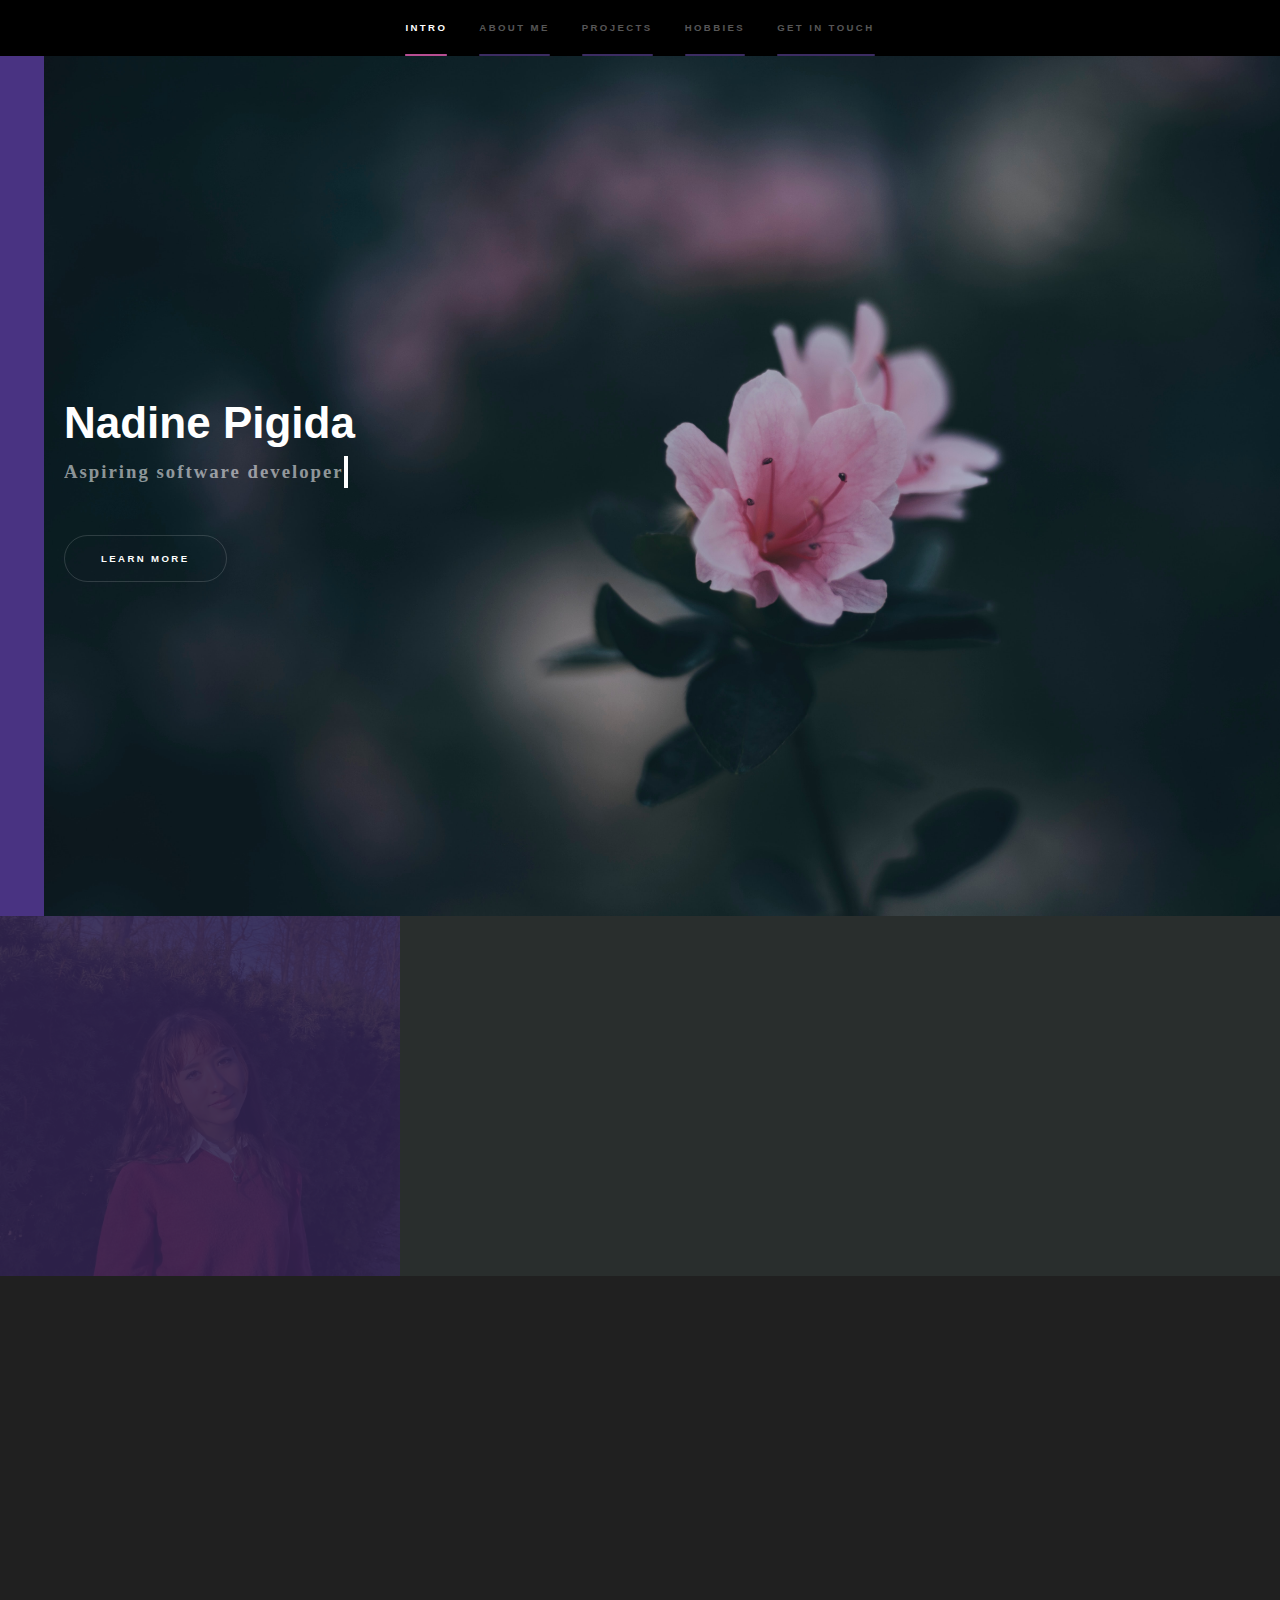
==== commit 5a32acf2: "Add typewriter effect" ====
--- a/index.html
+++ b/index.html
@@ -35,8 +35,10 @@
 				<!-- Intro -->
 					<section id="intro" class="wrapper style1 fullscreen fade-up">
 						<div class="inner">
-							<h1>Nadine Pigida</h1>
-							<p>Aspiring software developer<br></p>
+							<h1 class="name">Nadine Pigida</h1>
+							<div class="typewriter">
+								<p class="typewriter typewriter-text">Aspiring software developer</p>
+							</div>
 							<ul class="actions">
 								<li><a href="#one" class="button scrolly">Learn more</a></li>
 							</ul>
@@ -116,10 +118,6 @@
 									<a href="#" class="image"><img src="images/forgetmenot.png" alt="" data-position="left center" /></a>
 								</section>
 							</section>
-
-							<ul class="actions">
-								<li><a href="generic.html" class="button">Learn more</a></li>
-							</ul>
 						</div>
 					</section>
 
--- a/assets/css/main.css
+++ b/assets/css/main.css
@@ -3240,8 +3240,11 @@
 		}
 
 		.wrapper.style1 {
-			background-image: url(../../images/flowers.jpg);
-			background-position: 90% 60%;
+			background-attachment: fixed;
+			background-size: 120%;
+			background-repeat: no-repeat;
+			background-image: url(../../images/pinkflower.jpg);
+			background-position: -17% 30%;
 			background-color: #493382;
 		}
 
@@ -3871,7 +3874,7 @@
 			}
 
 		}
-
+å
 /* Intro */
 
 	#intro {
@@ -3880,6 +3883,7 @@
 		background-position: top right;
 		background-repeat: no-repeat;
 		background-size: 100% 100%;
+		
 	}
 
 		#intro p {
@@ -3997,5 +4001,48 @@
 		.project__image {
 			margin-left: -50%;
 	   }
+
+
+	   .typewriter {
+		font-family: "Monaco", Cursive;
+		display: inline-block;
+		font-size: 15px;
+	}
+	
+	.typewriter-text {
+		display: inline-block;
+		overflow: hidden;
+		letter-spacing: 2px;
+		animation: typing 3s steps(27, end), blink .75s step-end infinite;
+		white-space: nowrap;
+		font-size: 5px;
+		font-weight: 700;
+		border-right: 4px solid white;
+		box-sizing: border-box;
+	}
+	
+	@keyframes typing {
+		from { 
+			width: 0% 
+		}
+		to { 
+			width: 100% 
+		}
+	}
+	
+	@keyframes blink {
+		from, to { 
+			border-color: transparent 
+		}
+		50% { 
+			border-color: white; 
+		}
+	}
+
+	.name {
+		font-family: 'Trebuchet MS', 'Lucida Sans Unicode', 'Lucida Grande', 'Lucida Sans', Arial, sans-serif;
+		padding-bottom: 0%;
+		margin-bottom: 0%;
+	}
 		
  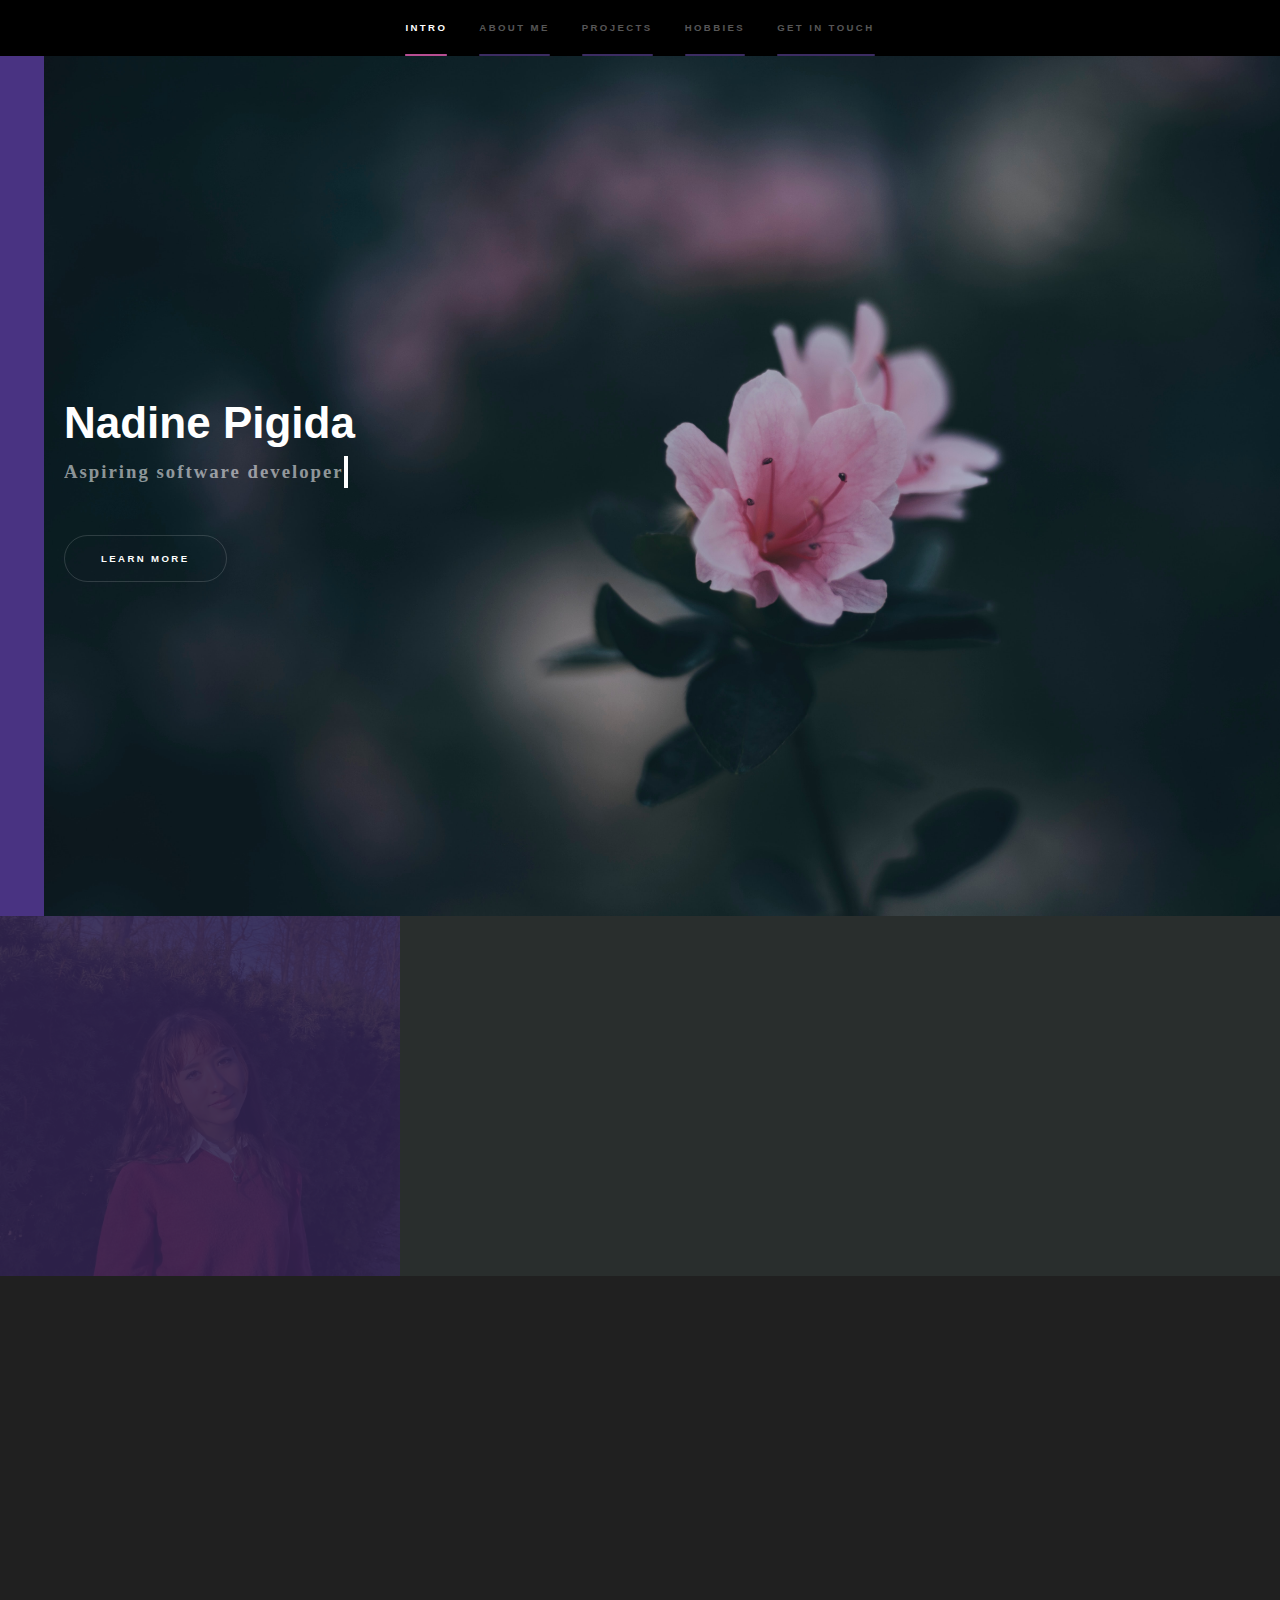
==== commit b7e74f32: "update colour" ====
--- a/index.html
+++ b/index.html
@@ -117,6 +117,24 @@
 									</div>
 									<a href="#" class="image"><img src="images/forgetmenot.png" alt="" data-position="left center" /></a>
 								</section>
+								<div class="python">
+									<h2><br>Python Projects</h2>
+								</div>
+								<section>
+									<div class="content">
+										<div class="inner">
+											<h2>Top News</h2>
+											<p>A GUI that shows you the top news from a news source of your choice! Built with python, using
+												the tkinter library.
+											</p>
+											<ul class="actions">
+												<li><a href="http://kindkart.ca/" class="button">Visit website</a></li>
+												<li><a href="https://github.com/nadinepi/KindKart" class="button">GitHub</a></li>
+											</ul>
+										</div>
+									</div>
+									<a href="http://kindkart.ca/" class="image"><img src="images/kindkart.png" alt="" data-position="center center" /></a>
+								</section>
 							</section>
 						</div>
 					</section>
--- a/assets/css/main.css
+++ b/assets/css/main.css
@@ -3262,6 +3262,8 @@
 
 		.wrapper.style3 {
 			background-color: #9c9c9c34;
+			margin-bottom: 0%;
+			padding-bottom: 0%;
 		}
 
 		.wrapper.style3-alt {
@@ -4044,5 +4046,10 @@
 		padding-bottom: 0%;
 		margin-bottom: 0%;
 	}
-		
+
+	.python {
+		background-color:rgba(0, 0, 0, 0.41);
+		padding-bottom: 0.1%;
+	}
+
  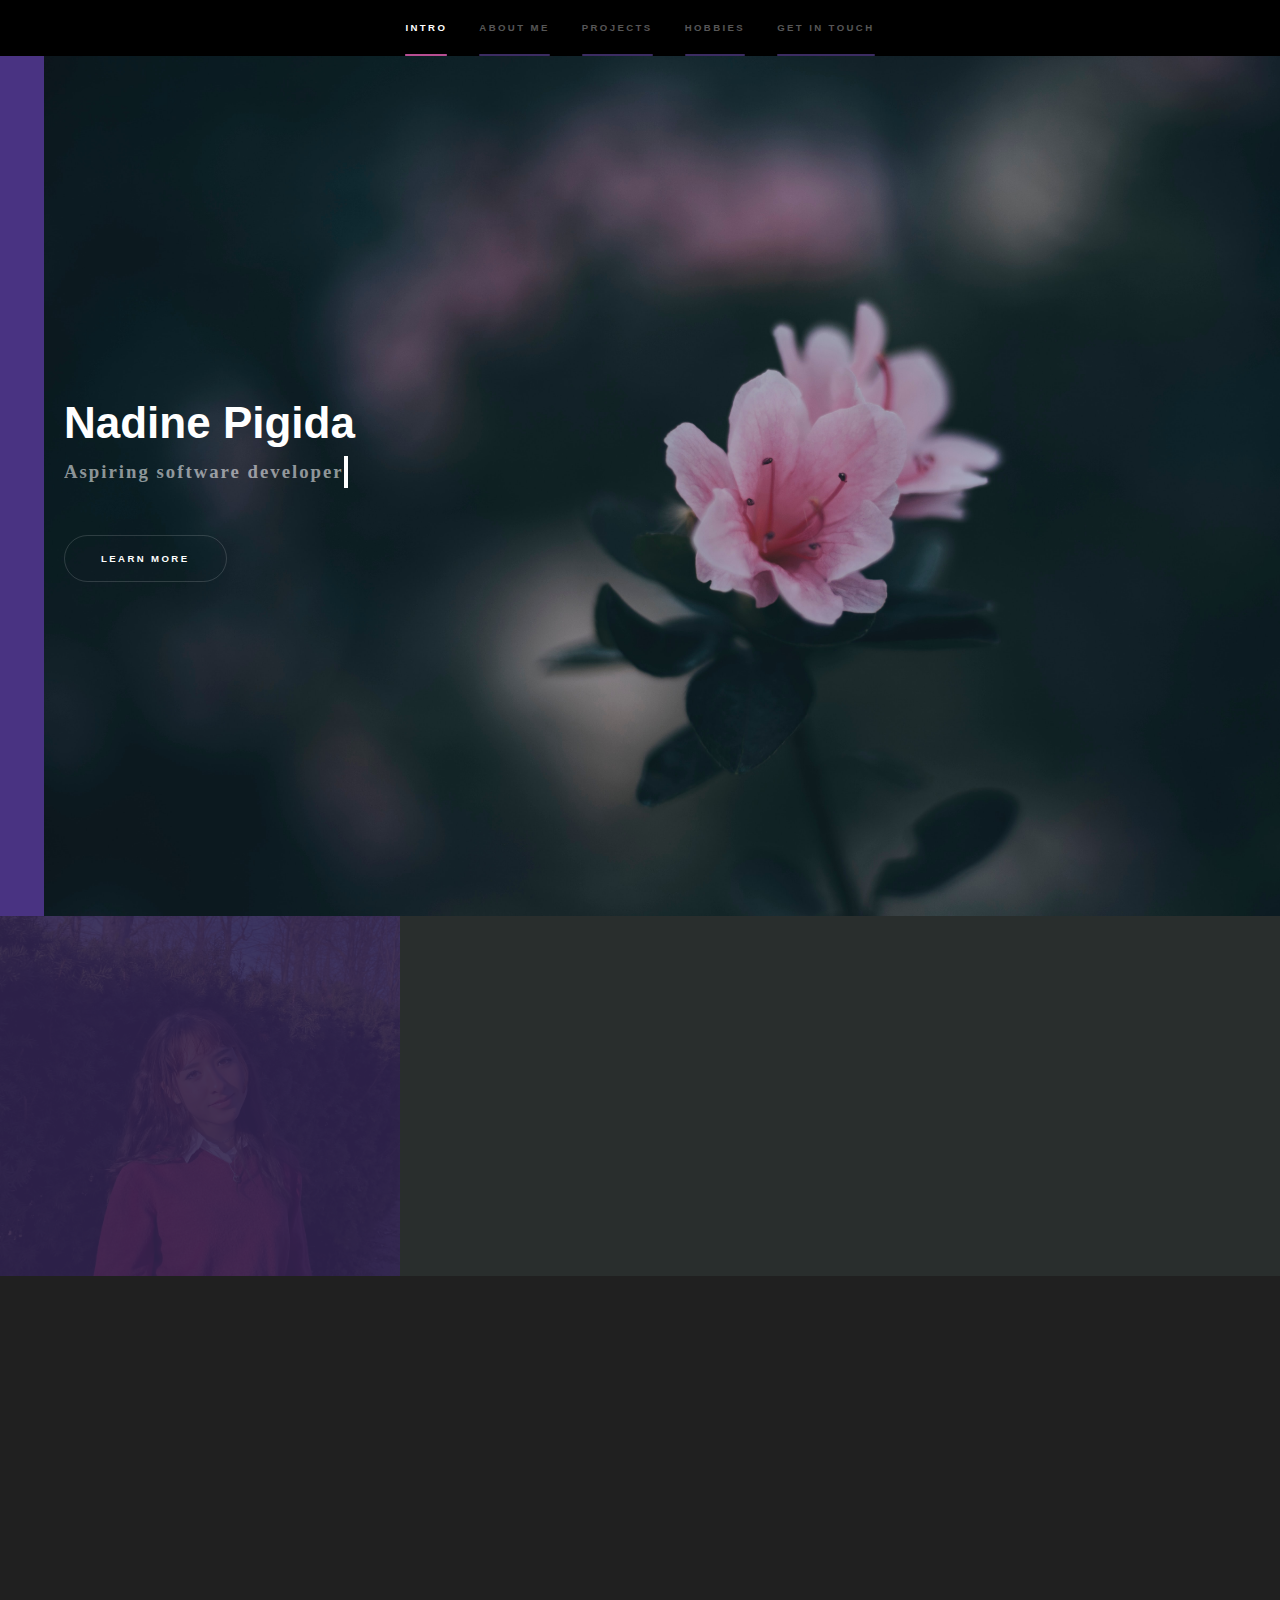
==== commit 4b1a8b0b: "fixes" ====
--- a/index.html
+++ b/index.html
@@ -48,7 +48,7 @@
 				<!-- One -->
 					<section id="one" class="wrapper style2 spotlights">
 						<section>
-							<a href="#" class="image"><img src="images/me.jpg" alt="" data-position="center center" /></a>
+							<a class="image"><img src="images/me.jpg" alt="" data-position="center center" /></a>
 							<div class="content">
 								<div class="inner">
 									<h2>About me</h2>
@@ -72,7 +72,7 @@
 						<div class="inner">
 							<span class="icon solid major fa-code"></span>
 							<h2>Projects</h2>
-							<p>Here are some projects that I've created during hackathons or during my free time!</p>
+							<p>Here are my favourite projects that I've created during hackathons or during my free time!</p>
 							<section id="one" class="wrapper style2-alt spotlights">
 								<section>
 									<div class="content">
@@ -89,7 +89,7 @@
 									<a href="http://kindkart.ca/" class="image"><img src="images/kindkart.png" alt="" data-position="center center" /></a>
 								</section>
 								<section>
-									<a href="#" class="image"><img src="images/carrot.png" alt="" data-position="center center" /></a>
+									<a class="image"><img src="images/carrot.png" alt="" data-position="center center" /></a>
 									<div class="content">
 										<div class="inner">
 											<h2>Carrot</h2>
@@ -97,7 +97,7 @@
 												HTML, CSS, and JavaScript.
 											</p>
 											<ul class="actions">
-												<li><a href="https://github.com/nadinepi/Carrot.github.io" class="button">GitHub</a></li>
+												<li><a href="https://github.com/nadinepi/Carrot" class="button">GitHub</a></li>
 											<ul>
 										</div>
 									</div>
@@ -115,7 +115,7 @@
 											</ul>
 										</div>
 									</div>
-									<a href="#" class="image"><img src="images/forgetmenot.png" alt="" data-position="left center" /></a>
+									<a class="image"><img src="images/forgetmenot.png" alt="" data-position="left center" /></a>
 								</section>
 								<div class="python">
 									<h2><br>Python Projects</h2>
@@ -128,12 +128,35 @@
 												the tkinter library.
 											</p>
 											<ul class="actions">
-												<li><a href="http://kindkart.ca/" class="button">Visit website</a></li>
-												<li><a href="https://github.com/nadinepi/KindKart" class="button">GitHub</a></li>
-											</ul>
-										</div>
-									</div>
-									<a href="http://kindkart.ca/" class="image"><img src="images/kindkart.png" alt="" data-position="center center" /></a>
+												<li><a href="https://github.com/nadinepi/top-news" class="button">GitHub</a></li>
+											</ul>
+										</div>
+									</div>
+									<a href="images/topnews.png" class="image"><img src="images/topnews.png" alt="" data-position="left center" /></a>
+								</section>
+								<section>
+									<a href="images/getmovieinfo.png" class="image"><img src="images/getmovieinfo.png" alt="" data-position="left center"/></a>
+									<div class="content">
+										<div class="inner">
+											<h2>Get Movie Info</h2>
+											<p>Text-based information retrieval from movie database using the Movie Database API</p>
+											<ul class="actions">
+												<li><a href="https://github.com/nadinepi/Get-Movie-Info" class="button">GitHub</a></li>
+											<ul>
+										</div>
+									</div>
+								</section>
+								<section>
+									<div class="content">
+										<div class="inner">
+											<h2>Malware Scanner</h2>
+											<p>A text-based malware scanner for files and URLs using the VirusTotal API</p>
+											<ul class="actions">
+												<li><a href="https://github.com/nadinepi/malware-scanner" class="button">GitHub</a></li>
+											</ul>
+										</div>
+									</div>
+									<a href="images/malwarescanner.png" class="image"><img src="images/malwarescanner.png" alt="" data-position="left center" /></a>
 								</section>
 							</section>
 						</div>
--- a/assets/css/main.css
+++ b/assets/css/main.css
@@ -2907,7 +2907,6 @@
 
 		.split > :nth-child(2n - 1) {
 			padding-right: 2.5em;
-			border-right: solid 1px rgba(255, 255, 255, 0.15);
 		}
 
 		.split > :nth-child(2n) {
@@ -4050,6 +4049,4 @@
 	.python {
 		background-color:rgba(0, 0, 0, 0.41);
 		padding-bottom: 0.1%;
-	}
-
- +	}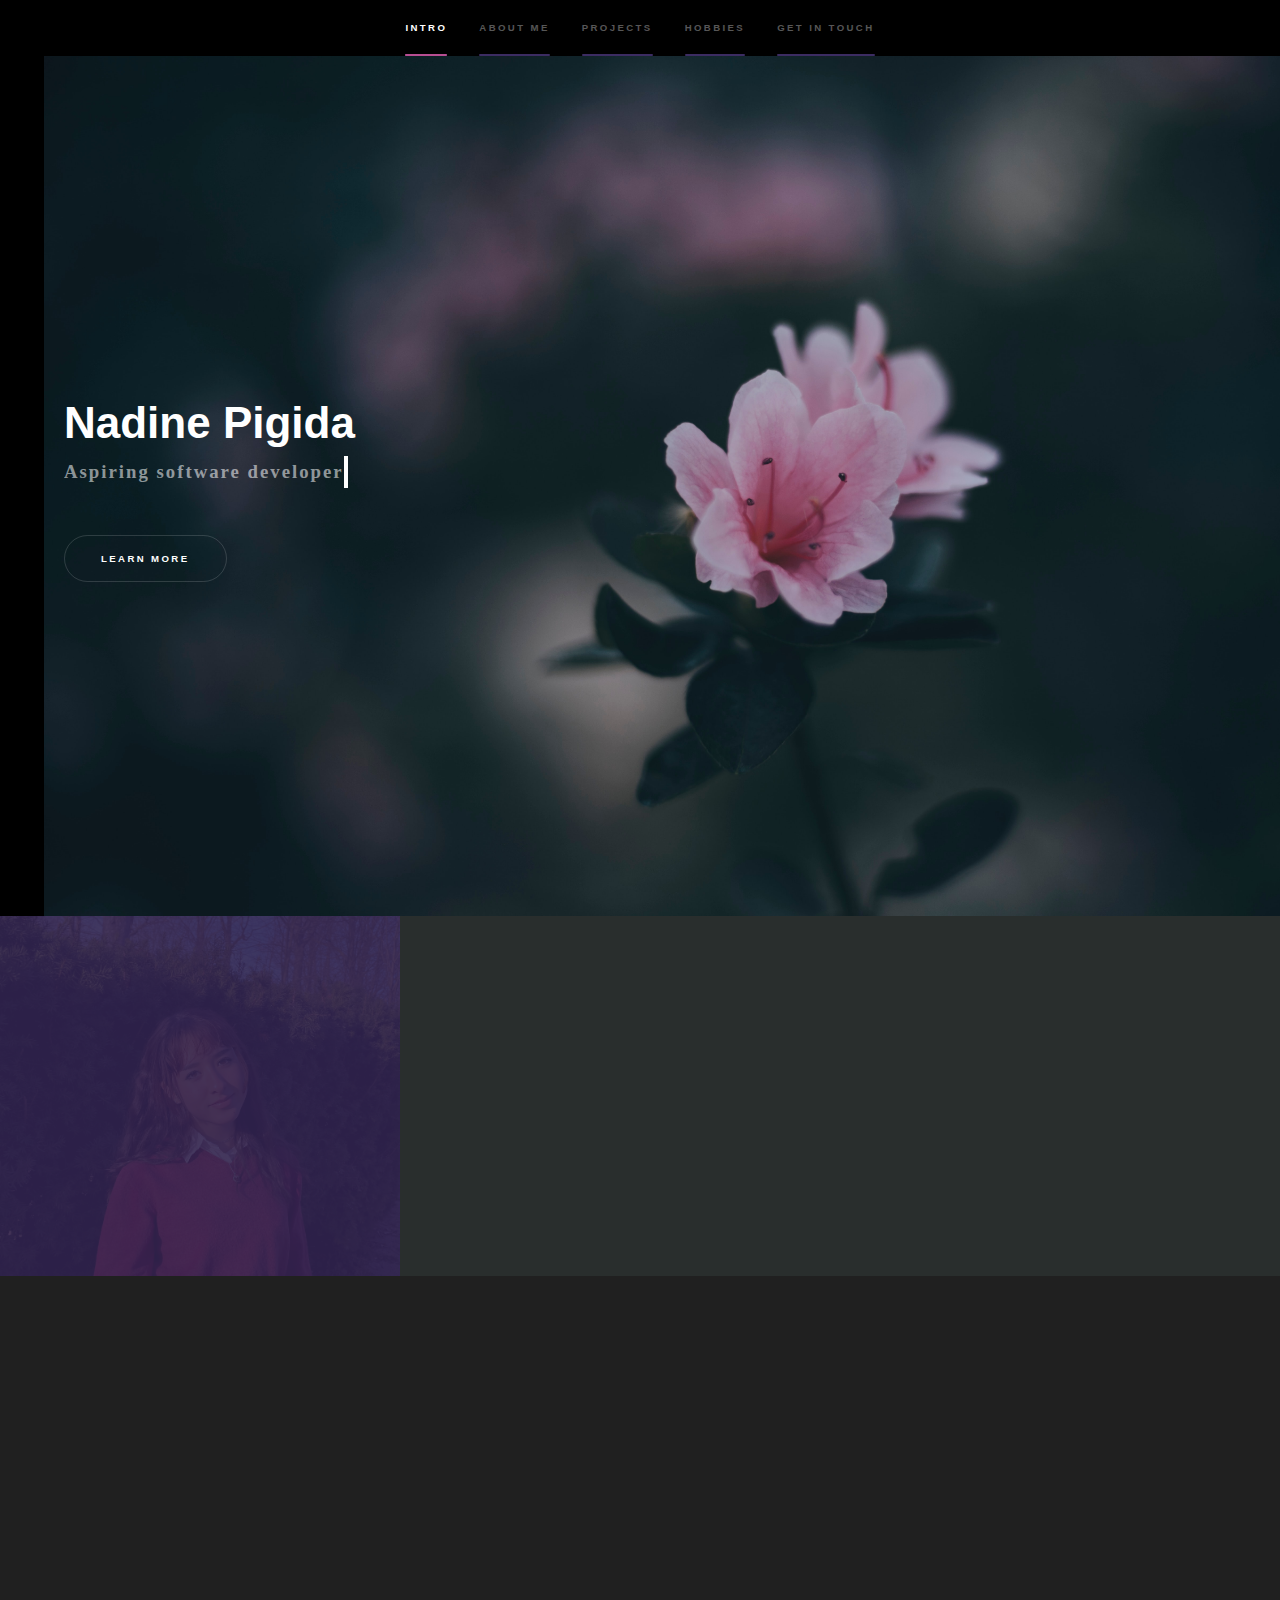
==== commit 7d2cc81f: "Update index.html" ====
--- a/index.html
+++ b/index.html
@@ -175,33 +175,21 @@
 									<p>Oil painting - Waterfall in Iceland</p>
 								  </div>
 								</div>
-								
-								<div class="project">
-								  <img class="project__image" src="images/cherries.jpg" />
-								  <div class="grid__overlay">
-									  <p>Oil painting - Cherries</p>
-								  </div>
-								</div>
-								
-								<div class="project">
-								  <img class="project__image" src="images/bobross.jpg" />
-								  <div class="grid__overlay">
-									<p>Oil painting - The Grandeur of Summer (Bob Ross)</p>
-								  </div>
-								</div>
-								
-								<div class="project">
-								  <img class="project__image" src="images/apple.jpg" />
-								  <div class="grid__overlay">
-									<p>Oil painting - Apple</p>
-								  </div>
-								</div>
+					
 								<div class="project">
 								  <img class="project__image" src="images/rose.png" />
 								  <div class="grid__overlay">
 									<p>Sketch - Rose</p>
 								  </div>
 								</div>
+
+															
+								<div class="project">
+									<img class="project__image" src="images/bobross.jpg" />
+									<div class="grid__overlay">
+									  <p>Oil painting - The Grandeur of Summer (Bob Ross)</p>
+									</div>
+								</div>
 								
 								<div class="project">
 								  <img class="project__image" src="images/daenerys.JPG" />
@@ -211,16 +199,14 @@
 								</div>
 								
 								<div class="project">
-								  <img class="project__image" src="https://images.unsplash.com/photo-1481762554390-ff5562748bdf?ixlib=rb-0.3.5&s=1b7f850b7f8f702e237b0f81c0ec0bf5&auto=format&fit=crop&w=700&q=80" />
-								  <div class="grid__overlay">
-									<button class="viewbutton">view more</button>
-								  </div>
-								</div>
-								
-								<div class="project">
-								  <img class="project__image" src="https://images.unsplash.com/photo-1463620695885-8a91d87c53d0?ixlib=rb-0.3.5&s=e5bf2f64858b8abe2a386b0c6df594e4&auto=format&fit=crop&w=700&q=80" />
-								  <div class="grid__overlay">
-									<button class="viewbutton">view more</button>
+								  <img class="project__image" src="" />
+								  <div class="grid__overlay">
+								  </div>
+								</div>
+								
+								<div class="project">
+								  <img class="project__image" src="" />
+								  <div class="grid__overlay">
 								  </div>
 								</div>
 								<div class="overlay">
@@ -243,7 +229,7 @@
 									<ul class="contact">
 										<li>
 											<h3>Email</h3>
-											<a href="nadine.pigida@live.com">nadine.pigida@live.com</a>
+											<a href="mailto:nadine.pigida@live.com">nadine.pigida@live.com</a>
 										</li>
 										<li>
 											<h3>Social</h3>
--- a/assets/css/main.css
+++ b/assets/css/main.css
@@ -3244,7 +3244,7 @@
 			background-repeat: no-repeat;
 			background-image: url(../../images/pinkflower.jpg);
 			background-position: -17% 30%;
-			background-color: #493382;
+			background-color: #000000;
 		}
 
 		.wrapper.style1-alt {
@@ -4005,7 +4005,7 @@
 
 
 	   .typewriter {
-		font-family: "Monaco", Cursive;
+		font-family: 'Monaco', 'Trebuchet MS', 'Verdana', Cursive;
 		display: inline-block;
 		font-size: 15px;
 	}
